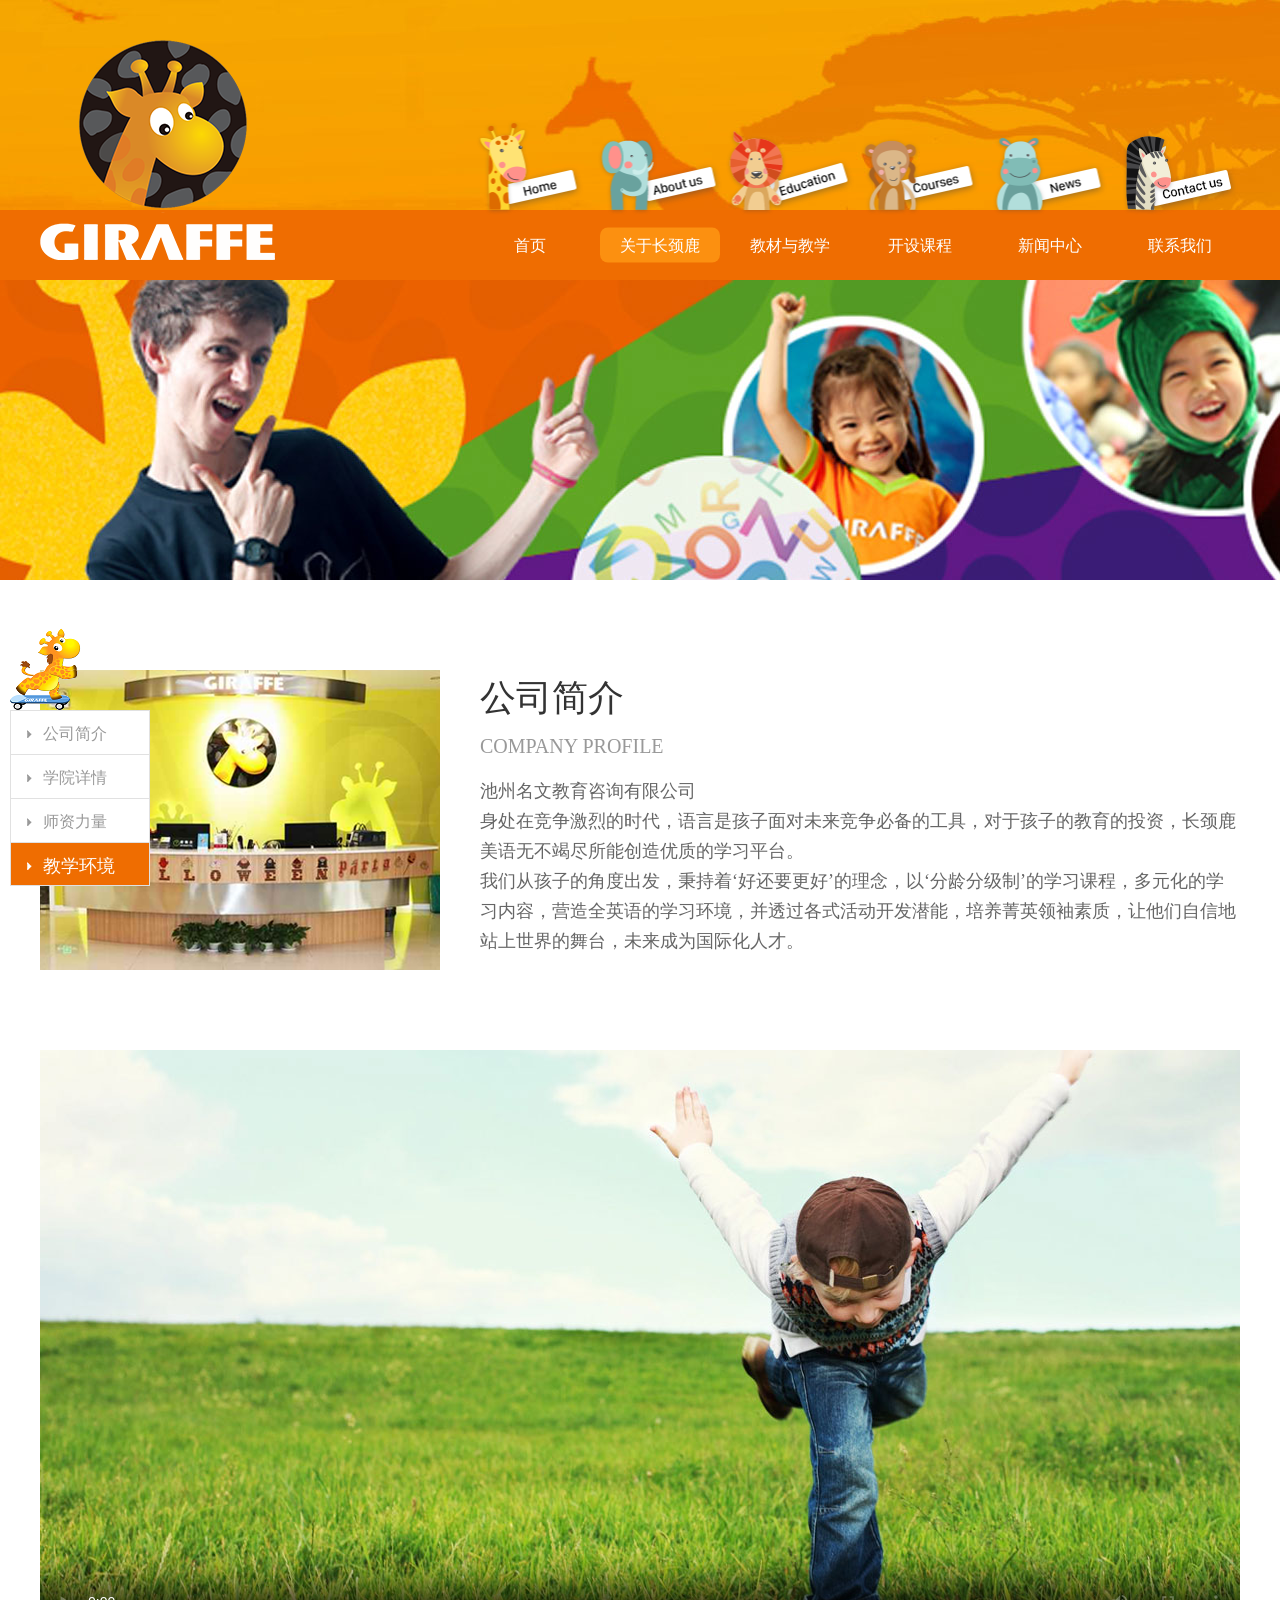
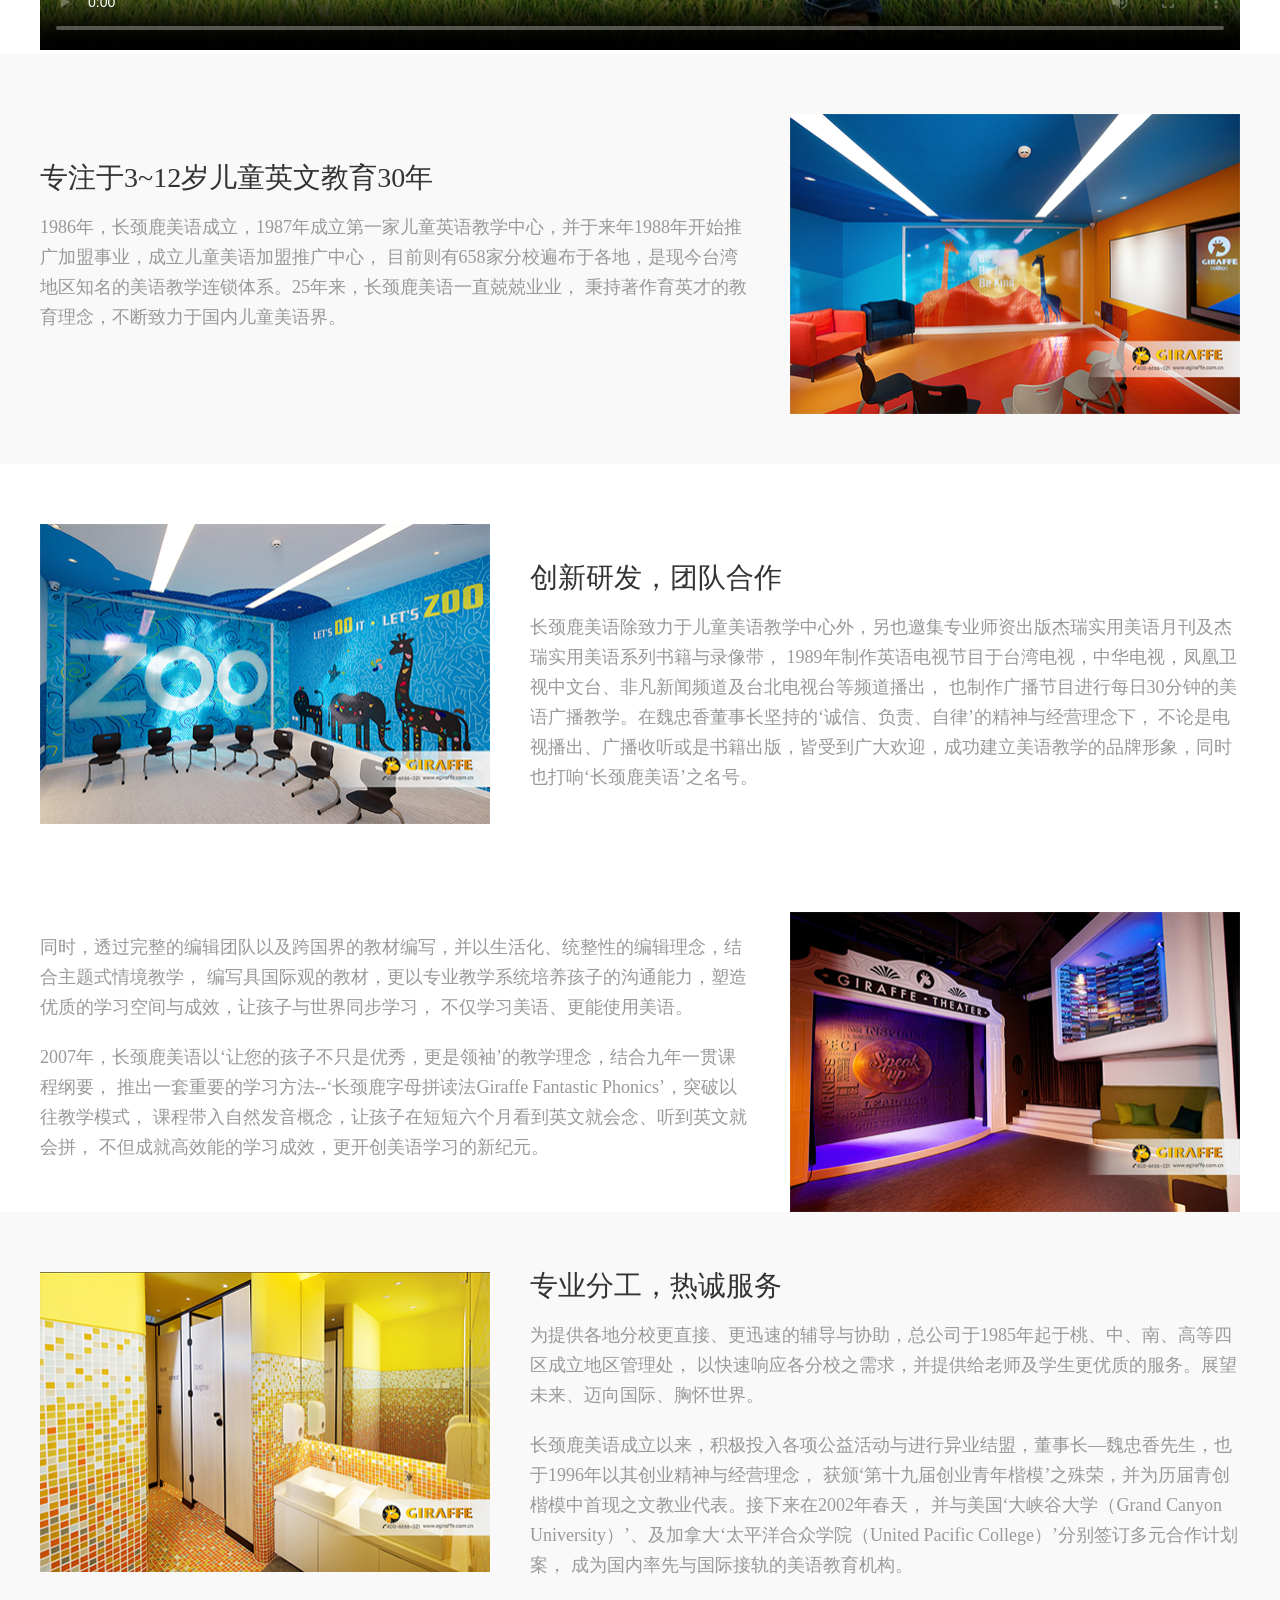
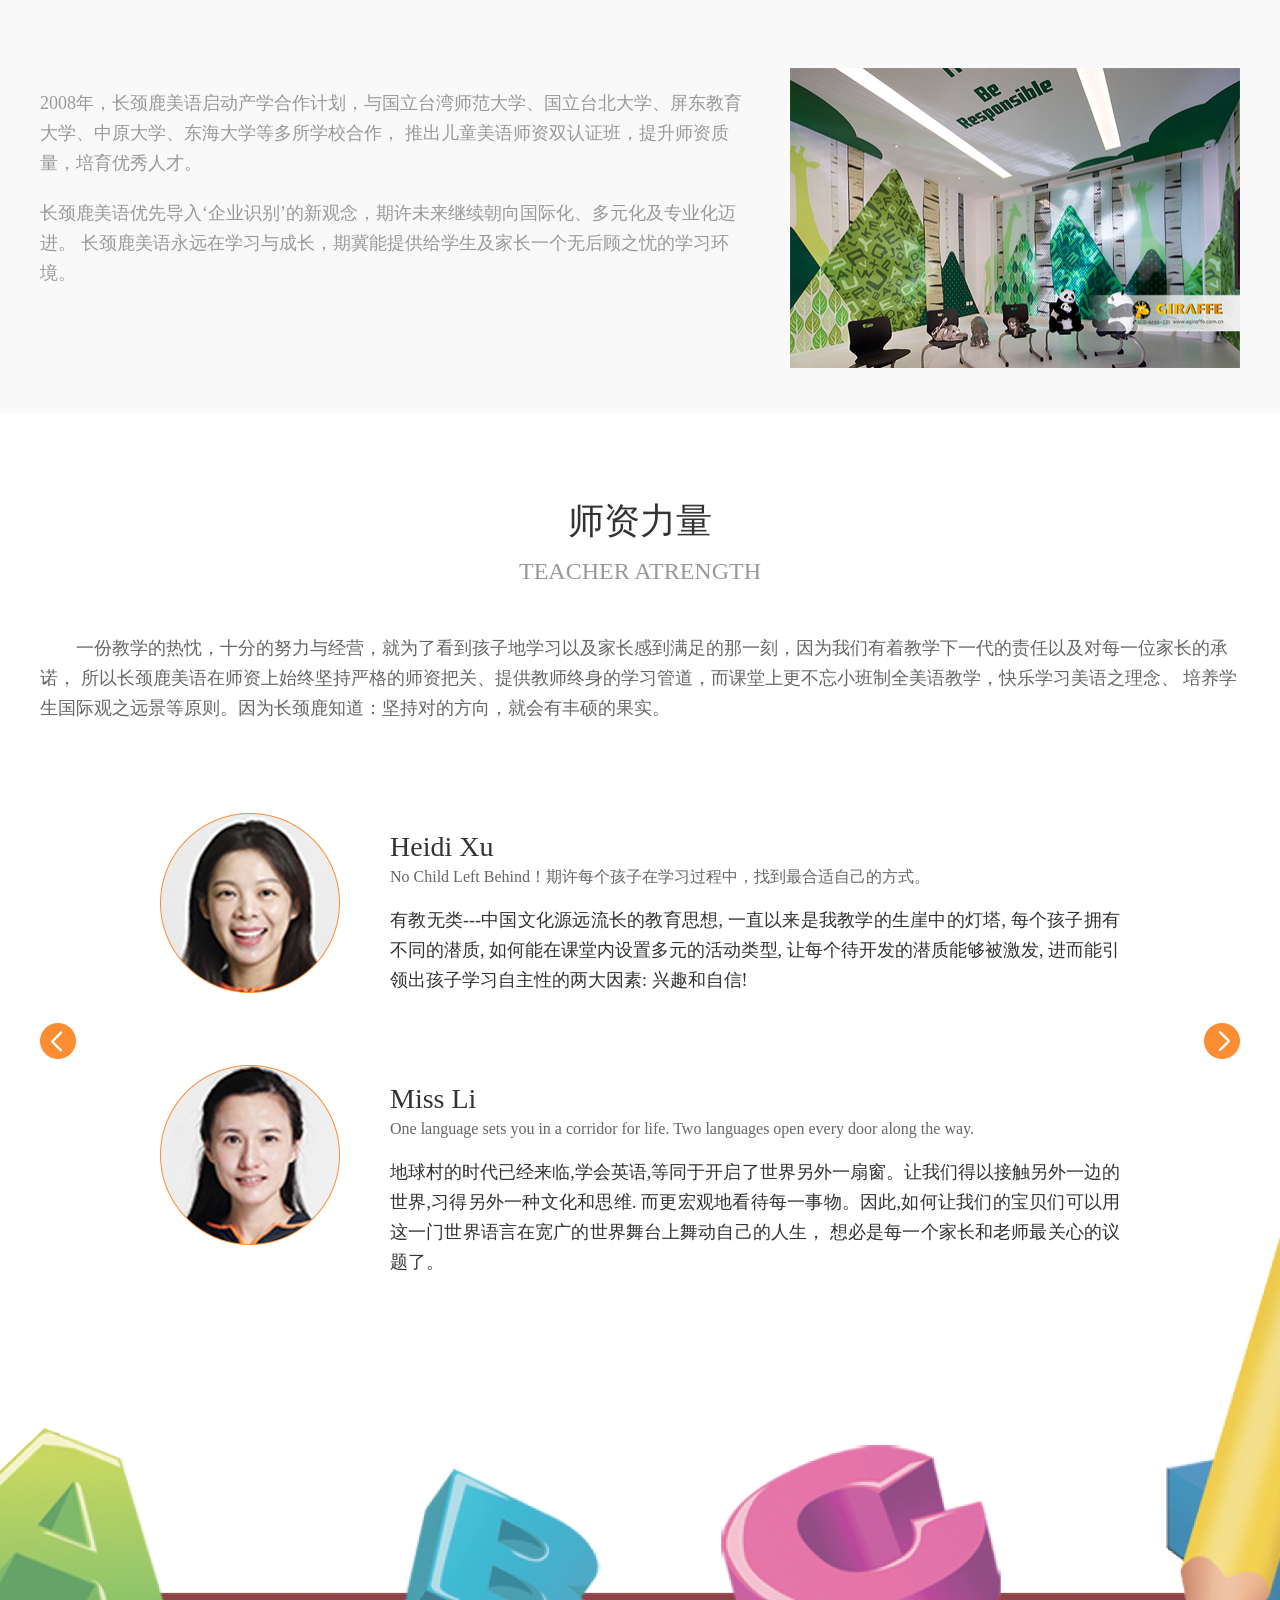
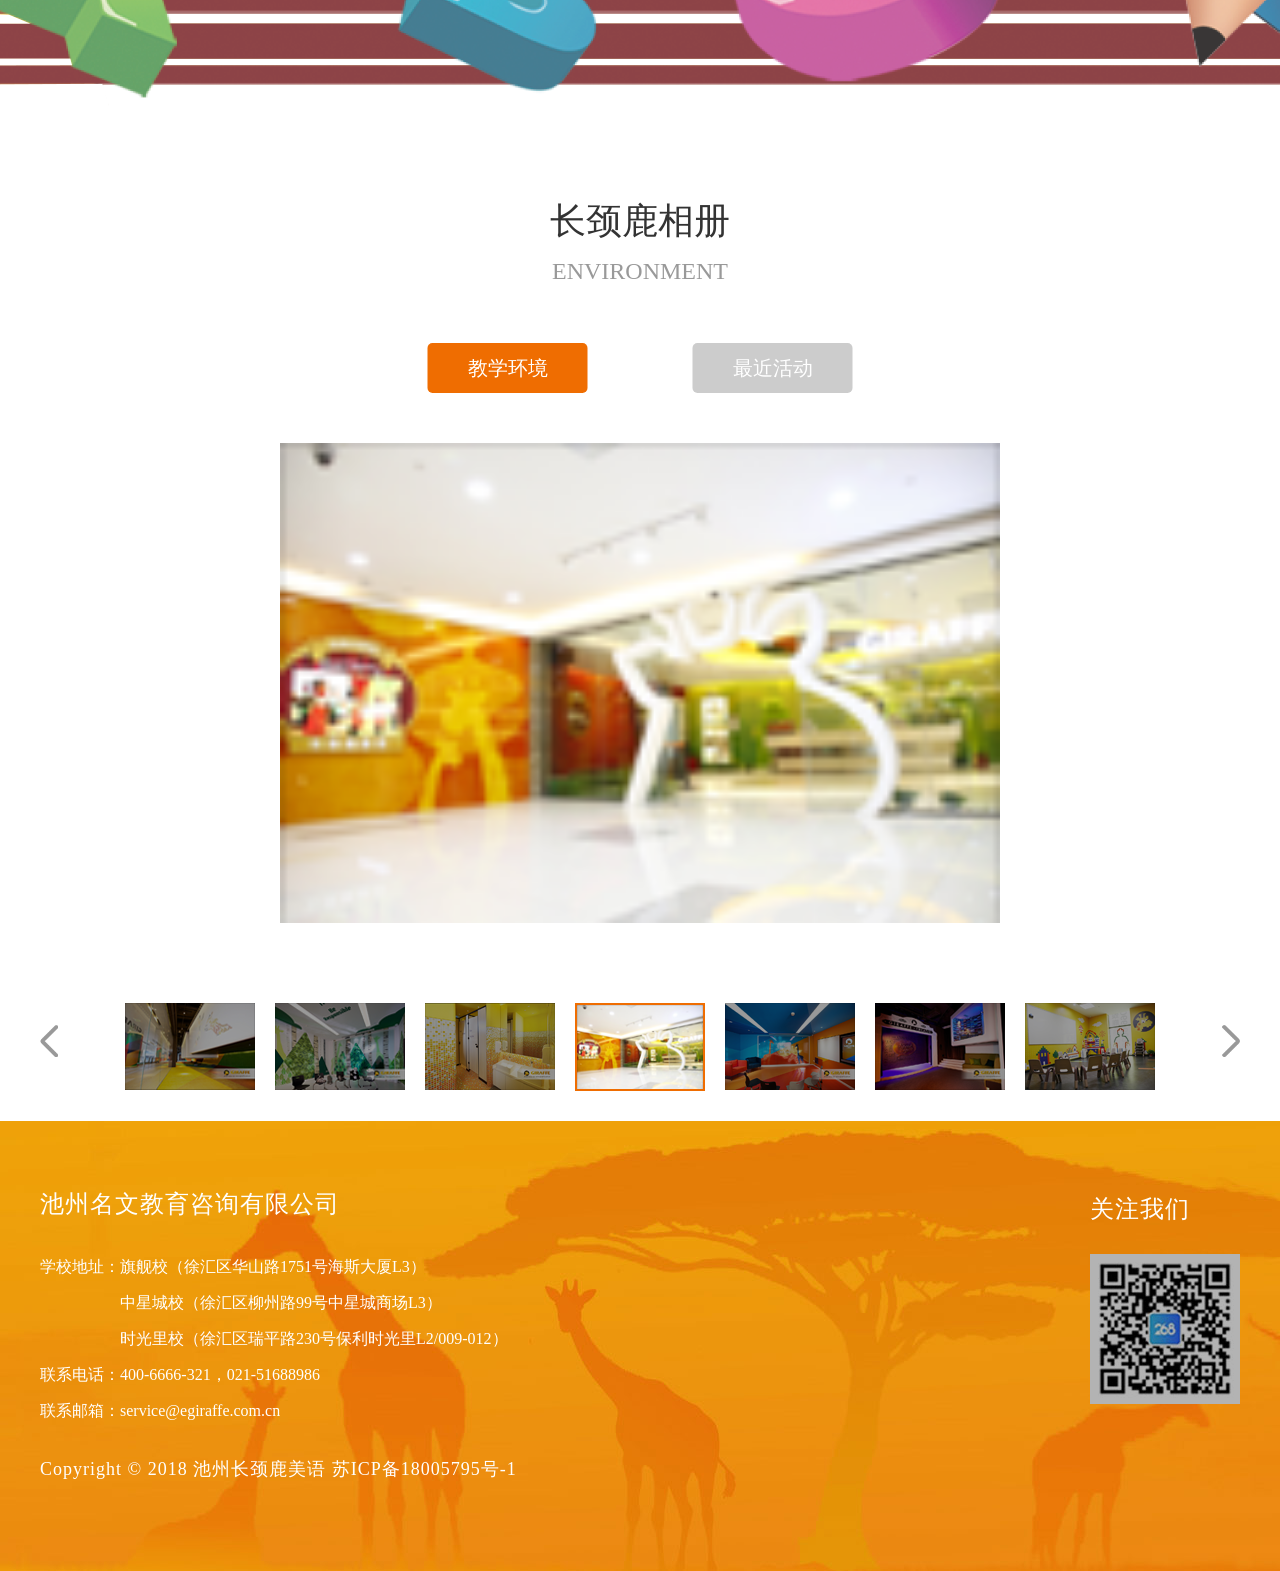
==== about_us.html @ 63feaca8 "长颈鹿pc端version2.0.0" ====
<!DOCTYPE html>
<html lang="zh">

<head>
    <meta charset="UTF-8">
    <meta name="viewport" content="width=device-width, initial-scale=1.0">
    <meta http-equiv="X-UA-Compatible" content="ie=edge">
    <title>长颈鹿美语--关于长颈鹿</title>
    <link rel="stylesheet" href="css/reset.css">
    <link rel="stylesheet" href="css/common.css">
    <link rel="stylesheet" href="css/index.css">
    <link rel="stylesheet" href="css/about_us.css">
    <link rel="stylesheet" href="css/swiper.min.css">
    <!-- <link rel="stylesheet" href="css/hover-min.css"> -->
    <script src="js/jquery.js"></script>
    <script src="js/swiper.min.js"></script>
    <script src="js/common.js"></script>
    <script src="js/index.js"></script>
    <script src="js/about_us.js"></script>
</head>

<body>
    <div class="top-container">
        <div class="bg">
            <img src="img/head.jpg" alt="">
        </div>
        <div class="top-nav">
            <div class="w1200 nav-bar">
                <div class="logo">
                    <img src="img/logo2.png" alt="">
                </div>
                <div class="r-nav">
                    <ul class="web-nav clearfix">
                        <li class="nav-item">
                            <a href="index.html" class="item_link">首页</a>
                            <div class="item-pic">
                                <img src="img/animal1.png" alt="">
                            </div>
                        </li>
                        <li class="nav-item item-current">
                            <a href="about_us.html" class="item_link">关于长颈鹿</a>
                            <div class="item-pic">
                                <img src="img/animal2.png" alt="">
                            </div>
                        </li>
                        <li class="nav-item nav-item-jx">
                            <a href="teach_textbook.html" class="item_link">教材与教学</a>
                            <div class="item-pic">
                                <img src="img/animal3.png" alt="">
                            </div>
                            <div class="menu jx_menu">
                                <ul>
                                    <li class="menu_item jx_item menu_item_cur"><a class="menu_item_link" href="teach_textbook.html">长颈鹿教材</a></li>
                                    <li class="menu_item jx_item"><a class="menu_item_link" href="teach_feature.html">特色教学法</a></li>
                                    <li class="menu_item jx_item"><a class="menu_item_link" href="teach_diversification.html">多元化教学</a></li>
                                </ul>
                            </div>
                        </li>
                        <li class="nav-item nav-item-kc">
                            <a href="course_child.html" class="item_link">开设课程</a>
                            <div class="item-pic">
                                <img src="img/animal4.png" alt="">
                            </div>
                            <div class="menu kc_menu">
                                <ul>
                                    <li class="menu_item kc_item menu_item_cur"><a class="menu_item_link kc_item_link"
                                            href="course_child.html">幼儿启蒙英语</a></li>
                                    <li class="menu_item kc_item"><a class="menu_item_link kc_item_link" href="course_children.html">儿童进阶英语</a></li>
                                    <li class="menu_item kc_item"><a class="menu_item_link kc_item_link" href="course_juvenile.html">少儿强化英语</a></li>
                                    <li class="menu_item kc_item"><a class="menu_item_link kc_item_link" href="course_essence.html">菁英少年英语</a></li>
                                </ul>
                            </div>
                        </li>
                        <li class="nav-item">
                            <a href="news.html" class="item_link">新闻中心</a>
                            <div class="item-pic">
                                <img src="img/animal5.png" alt="">
                            </div>
                        </li>
                        <li class="nav-item nav-item-contact">
                            <a href="contact_us.html" class="item_link">联系我们</a>
                            <div class="item-pic">
                                <img src="img/animal6.png" alt="">
                            </div>
                            <div class="menu contact_menu">
                                <ul>
                                    <li class="menu_item contact_item menu_item_cur"><a class="menu_item_link" href="contact_us.html">联系我们</a></li>
                                    <li class="menu_item contact_item"><a class="menu_item_link" href="contact_job.html">工作机会</a></li>
                                </ul>
                            </div>
                        </li>
                    </ul>
                </div>
            </div>
        </div>
    </div>
    <div class="banner">
        <img src="img/banner9.jpg" alt="">
        <!-- <h3 class="title special-font">长颈鹿美语</h3> -->
    </div>
    <div class="main about_main">
        <ul class="aside-nav">
            <li class="nav-tab nav-tab-cur">
                <span class="sjx"></span>
                <span class="tab">公司简介</span>
            </li>
            <li class="nav-tab">
                <span class="sjx"></span>
                <span class="tab">学院详情</span>
            </li>
            <li class="nav-tab">
                <span class="sjx"></span>
                <span class="tab">师资力量</span>
            </li>
            <li class="nav-tab">
                <span class="sjx"></span>
                <span class="tab">教学环境</span>
            </li>
            <div class="pic">
                <img src="img/img40.png" alt="">
            </div>
        </ul>
        <div class="gsjj">
            <div class="column-wrapper">
                <div class="w1200 column column1 clearfix">
                    <div class="company-pic">
                        <img src="img/img5.png" alt="">
                    </div>
                    <div class="company-intro special-font">
                        <h3 class="name">公司简介</h3>
                        <p class="english">COMPANY PROFILE</p>
                        <p class="introduction">
                            池州名文教育咨询有限公司<br />
                            身处在竞争激烈的时代，语言是孩子面对未来竞争必备的工具，对于孩子的教育的投资，长颈鹿美语无不竭尽所能创造优质的学习平台。<br />
                            我们从孩子的角度出发，秉持着‘好还要更好’的理念，以‘分龄分级制’的学习课程，多元化的学习内容，营造全英语的学习环境，并透过各式活动开发潜能，培养菁英领袖素质，让他们自信地站上世界的舞台，未来成为国际化人才。
                        </p>
                    </div>
                </div>
                <div class="w1200 company-video">
                    <video src="" poster="img/img39.jpg" controls></video>
                </div>
            </div>
        </div>
        <div class="xyxq">
            <div class="column-wrapper shallow-bg">
                <div class="w1200 column column2 clearfix">
                    <div class="pic f_r">
                        <img src="img/img6.png" alt="">
                    </div>
                    <div class="intro special-font">
                        <h4 class="intro-title">
                            专注于3~12岁儿童英文教育30年
                        </h4>
                        <p class="intro-desc">
                            1986年，长颈鹿美语成立，1987年成立第一家儿童英语教学中心，并于来年1988年开始推广加盟事业，成立儿童美语加盟推广中心，
                            目前则有658家分校遍布于各地，是现今台湾地区知名的美语教学连锁体系。25年来，长颈鹿美语一直兢兢业业，
                            秉持著作育英才的教育理念，不断致力于国内儿童美语界。
                        </p>
                    </div>
                </div>
            </div>
            <div class="column-wrapper">
                <div class="w1200 column column3">
                    <div class="cloumn-row clearfix">
                        <div class="pic f_l">
                            <img src="img/img7.png" alt="">
                        </div>
                        <div class="intro special-font">
                            <h4 class="intro-title">
                                创新研发，团队合作
                            </h4>
                            <p class="intro-desc">
                                长颈鹿美语除致力于儿童美语教学中心外，另也邀集专业师资出版杰瑞实用美语月刊及杰瑞实用美语系列书籍与录像带，
                                1989年制作英语电视节目于台湾电视，中华电视，凤凰卫视中文台、非凡新闻频道及台北电视台等频道播出，
                                也制作广播节目进行每日30分钟的美语广播教学。在魏忠香董事长坚持的‘诚信、负责、自律’的精神与经营理念下，
                                不论是电视播出、广播收听或是书籍出版，皆受到广大欢迎，成功建立美语教学的品牌形象，同时也打响‘长颈鹿美语’之名号。
                            </p>
                        </div>
                    </div>
                    <div class="cloumn-row clearfix">
                        <div class="pic f_r">
                            <img src="img/img8.png" alt="">
                        </div>
                        <div class="intro special-font">
                            <p class="intro-desc">
                                同时，透过完整的编辑团队以及跨国界的教材编写，并以生活化、统整性的编辑理念，结合主题式情境教学，
                                编写具国际观的教材，更以专业教学系统培养孩子的沟通能力，塑造优质的学习空间与成效，让孩子与世界同步学习，
                                不仅学习美语、更能使用美语。
                            </p>
                            <p class="intro-desc">
                                2007年，长颈鹿美语以‘让您的孩子不只是优秀，更是领袖’的教学理念，结合九年一贯课程纲要，
                                推出一套重要的学习方法--‘长颈鹿字母拼读法Giraffe Fantastic Phonics’，突破以往教学模式，
                                课程带入自然发音概念，让孩子在短短六个月看到英文就会念、听到英文就会拼，
                                不但成就高效能的学习成效，更开创美语学习的新纪元。
                            </p>
                        </div>
                    </div>

                </div>
            </div>
            <div class="column-wrapper shallow-bg">
                <div class="w1200 column column3 column4">
                    <div class="cloumn-row clearfix">
                        <div class="pic f_l">
                            <img src="img/img9.png" alt="">
                        </div>
                        <div class="intro special-font">
                            <h4 class="intro-title">
                                专业分工，热诚服务
                            </h4>
                            <p class="intro-desc">
                                为提供各地分校更直接、更迅速的辅导与协助，总公司于1985年起于桃、中、南、高等四区成立地区管理处，
                                以快速响应各分校之需求，并提供给老师及学生更优质的服务。展望未来、迈向国际、胸怀世界。
                            </p>
                            <p class="intro-desc">
                                长颈鹿美语成立以来，积极投入各项公益活动与进行异业结盟，董事长—魏忠香先生，也于1996年以其创业精神与经营理念，
                                获颁‘第十九届创业青年楷模’之殊荣，并为历届青创楷模中首现之文教业代表。接下来在2002年春天，
                                并与美国‘大峡谷大学（Grand Canyon University）’、及加拿大‘太平洋合众学院（United Pacific College）’分别签订多元合作计划案，
                                成为国内率先与国际接轨的美语教育机构。
                            </p>
                        </div>
                    </div>
                    <div class="cloumn-row clearfix">
                        <div class="pic f_r">
                            <img src="img/img10.png" alt="">
                        </div>
                        <div class="intro special-font">
                            <p class="intro-desc">
                                2008年，长颈鹿美语启动产学合作计划，与国立台湾师范大学、国立台北大学、屏东教育大学、中原大学、东海大学等多所学校合作，
                                推出儿童美语师资双认证班，提升师资质量，培育优秀人才。
                            </p>
                            <p class="intro-desc">
                                长颈鹿美语优先导入‘企业识别’的新观念，期许未来继续朝向国际化、多元化及专业化迈进。
                                长颈鹿美语永远在学习与成长，期冀能提供给学生及家长一个无后顾之忧的学习环境。
                            </p>
                        </div>
                    </div>

                </div>
            </div>
        </div>
        <div class="szll">
            <div class="column-wrapper">
                <div class="w1200 column column5">
                    <h3 class="title">师资力量</h3>
                    <p class="subtitle">TEACHER ATRENGTH</p>
                    <div class="column-content">
                        <p class="special-font column5-desc">
                            一份教学的热忱，十分的努力与经营，就为了看到孩子地学习以及家长感到满足的那一刻，因为我们有着教学下一代的责任以及对每一位家长的承诺，
                            所以长颈鹿美语在师资上始终坚持严格的师资把关、提供教师终身的学习管道，而课堂上更不忘小班制全美语教学，快乐学习美语之理念、
                            培养学生国际观之远景等原则。因为长颈鹿知道：坚持对的方向，就会有丰硕的果实。
                        </p>
                        <div class="teacher-swiper-box">
                            <div class="swiper-container teacher-swiper" id="teacherSwiper">
                                <div class="swiper-wrapper">
                                    <div class="swiper-slide">
                                        <div class="slide">
                                            <div class="item-teacher clearfix">
                                                <div class="teacher-photo">
                                                    <img src="img/img4.png" alt="">
                                                </div>
                                                <div class="teacher-profile special-font">
                                                    <h3 class="name">
                                                        Heidi Xu
                                                    </h3>
                                                    <p class="slogan">
                                                        No Child Left Behind！期许每个孩子在学习过程中，找到最合适自己的方式。
                                                    </p>
                                                    <p class="motto">
                                                        有教无类---中国文化源远流长的教育思想, 一直以来是我教学的生崖中的灯塔, 每个孩子拥有不同的潜质,
                                                        如何能在课堂内设置多元的活动类型,
                                                        让每个待开发的潜质能够被激发, 进而能引领出孩子学习自主性的两大因素: 兴趣和自信!
                                                    </p>
                                                </div>
                                            </div>
                                            <div class="item-teacher clearfix">
                                                <div class="teacher-photo">
                                                    <img src="img/img3.png" alt="">
                                                </div>
                                                <div class="teacher-profile special-font">
                                                    <h3 class="name">
                                                        Miss Li
                                                    </h3>
                                                    <p class="slogan">
                                                        One language sets you in a corridor for life. Two languages
                                                        open
                                                        every
                                                        door along the way.
                                                    </p>
                                                    <p class="motto">
                                                        地球村的时代已经来临,学会英语,等同于开启了世界另外一扇窗。让我们得以接触另外一边的世界,习得另外一种文化和思维.
                                                        而更宏观地看待每一事物。因此,如何让我们的宝贝们可以用这一门世界语言在宽广的世界舞台上舞动自己的人生，
                                                        想必是每一个家长和老师最关心的议题了。
                                                    </p>
                                                </div>
                                            </div>
                                        </div>
                                    </div>
                                </div>
                            </div>
                            <!-- Add Arrows -->
                            <div class="swiper-button-next"></div>
                            <div class="swiper-button-prev"></div>
                            <!-- <a class="btn-more">了解更多</a> -->
                        </div>
                    </div>
                </div>
            </div>
        </div>
        <div class="jxhj">
            <div class="column-wrapper">
                <div class="w1200 column column6">
                    <h3 class="title">长颈鹿相册</h3>
                    <p class="subtitle">ENVIRONMENT</p>
                    <div class="column-content">
                        <div class="tab-hd clearfix">
                            <div class="tab tab-cur">教学环境</div>
                            <div class="tab">最近活动</div>
                        </div>
                        <div class="tab-bd">
                            <div class="tab-item tab-item-cur">
                                <div class="swiper-container gallery-top gallery-top1 big-pic">
                                    <div class="swiper-wrapper">
                                        <div class="swiper-slide" style="background-image:url(img/img12.png)"></div>
                                        <div class="swiper-slide" style="background-image:url(img/img13.png)"></div>
                                        <div class="swiper-slide" style="background-image:url(img/img14.png)"></div>
                                        <div class="swiper-slide" style="background-image:url(img/img15.png)"></div>
                                        <div class="swiper-slide" style="background-image:url(img/img16.png)"></div>
                                        <div class="swiper-slide" style="background-image:url(img/img17.png)"></div>
                                        <div class="swiper-slide" style="background-image:url(img/img18.png)"></div>
                                    </div>
                                </div>
                                <div class="thumbs-container">
                                    <div class="swiper-container gallery-thumbs gallery-thumbs1">
                                        <div class="swiper-wrapper">
                                            <div class="swiper-slide">
                                                <img src="img/img12.png" alt="">
                                            </div>
                                            <div class="swiper-slide">
                                                <img src="img/img13.png" alt="">
                                            </div>
                                            <div class="swiper-slide">
                                                <img src="img/img14.png" alt="">
                                            </div>
                                            <div class="swiper-slide">
                                                <img src="img/img15.png" alt="">
                                            </div>
                                            <div class="swiper-slide">
                                                <img src="img/img16.png" alt="">
                                            </div>
                                            <div class="swiper-slide">
                                                <img src="img/img17.png" alt="">
                                            </div>
                                            <div class="swiper-slide">
                                                <img src="img/img18.png" alt="">
                                            </div>
                                        </div>
                                    </div>
                                    <!-- Add Arrows -->
                                    <div class="swiper-button-next"></div>
                                    <div class="swiper-button-prev"></div>
                                </div>
                            </div>
                            <div class="tab-item">
                                <div class="swiper-container gallery-top gallery-top2 big-pic">
                                    <div class="swiper-wrapper">
                                        <div class="swiper-slide" style="background-image:url(img/img18.png)"></div>
                                        <div class="swiper-slide" style="background-image:url(img/img17.png)"></div>
                                        <div class="swiper-slide" style="background-image:url(img/img16.png)"></div>
                                        <div class="swiper-slide" style="background-image:url(img/img15.png)"></div>
                                        <div class="swiper-slide" style="background-image:url(img/img14.png)"></div>
                                        <div class="swiper-slide" style="background-image:url(img/img13.png)"></div>
                                        <div class="swiper-slide" style="background-image:url(img/img12.png)"></div>
                                    </div>
                                </div>
                                <div class="thumbs-container">
                                    <div class="swiper-container gallery-thumbs gallery-thumbs2">
                                        <div class="swiper-wrapper">
                                            <div class="swiper-slide">
                                                <img src="img/img18.png" alt="">
                                            </div>
                                            <div class="swiper-slide">
                                                <img src="img/img17.png" alt="">
                                            </div>
                                            <div class="swiper-slide">
                                                <img src="img/img16.png" alt="">
                                            </div>
                                            <div class="swiper-slide">
                                                <img src="img/img15.png" alt="">
                                            </div>
                                            <div class="swiper-slide">
                                                <img src="img/img14.png" alt="">
                                            </div>
                                            <div class="swiper-slide">
                                                <img src="img/img13.png" alt="">
                                            </div>
                                            <div class="swiper-slide">
                                                <img src="img/img12.png" alt="">
                                            </div>
                                        </div>
                                    </div>
                                    <!-- Add Arrows -->
                                    <div class="swiper-button-next"></div>
                                    <div class="swiper-button-prev"></div>
                                </div>
                            </div>
                        </div>
                    </div>
                </div>
            </div>
        </div>

    </div>
    <div class="footer">
        <div class="w1200 content  special-font clearfix">
            <div class="left">
                <div class="contact-info">
                    <h3 class="company">池州名文教育咨询有限公司</h3>
                    <div class="company-info">
                        <div class="info-item school-addr clearfix">
                            <div class="name">
                                学校地址：
                            </div>
                            <div class="addr">
                                <p>旗舰校（徐汇区华山路1751号海斯大厦L3）</p>
                                <p>中星城校（徐汇区柳州路99号中星城商场L3）</p>
                                <p>时光里校（徐汇区瑞平路230号保利时光里L2/009-012）</p>
                            </div>
                        </div>
                        <p class="info-item tel">联系电话：400-6666-321，021-51688986</p>
                        <p class="info-item email">联系邮箱：service@egiraffe.com.cn</p>
                    </div>
                </div>
                <div class="copyright">
                    Copyright © 2018 池州长颈鹿美语 <a href="#">苏ICP备18005795号-1</a>
                </div>
            </div>
            <div class="right-qrcode">
                <h3 class="title">关注我们</h3>
                <div class="qrcode">
                    <img src="img/img38.jpg" alt="">
                </div>
            </div>
        </div>
    </div>
</body>

</html>
---- css/common.css ----
/*头部导航条、banner轮播及footer公共样式*/
* {
  box-sizing: border-box;
}
.w1200 {
  /*版心宽度1200*/
  width: 1200px;
  margin: 0 auto;
}
.f_l {
  float: left;
}
.f_r {
  float: right;
}
img {
  vertical-align: middle;
}
a {
  color: #333 !important;
}
html {
  overflow-y: scroll;
  overflow-x: hidden;
}
body {
  font-family: PingFang-SC-Regular;
  font-size: 14px;
}
h1,
h2,
h3,
h4 {
  font-weight: normal;
}
input,
button {
  outline: none;
  border: none;
}
/*去除苹果移动端按钮默认样式--圆角和渐变色*/
input[type=submit],
input[type=reset],
input[type=button],
input[type=text],
input[type=tel],
input[type=password] {
  -webkit-appearance: none;
  border-radius: 0;
}
textarea {
  -webkit-appearance: none;
  border-radius: 0;
  border: none;
  outline: none;
  resize: none;
  font-weight: 400;
}
input::-webkit-input-placeholder {
  /* WebKit browsers */
  color: #999;
}
input:-moz-placeholder {
  /* Mozilla Firefox 4 to 18 */
  color: #999;
}
input::-moz-placeholder {
  /* Mozilla Firefox 19+ */
  color: #999;
}
input:-ms-input-placeholder {
  /* Internet Explorer 10+ */
  color: #999;
}
.special-font {
  font-family: PingFang-SC-Medium;
}
/*清除浮动*/
.clearfix:after {
  content: "";
  display: block;
  height: 0;
  clear: both;
  visibility: hidden;
}
/* IE6、7 专有 */
.clearfix {
  *zoom: 1;
}
.bg {
  text-align: center;
}
.top-nav {
  width: 100%;
  height: 70px;
  line-height: 70px;
  background-color: #ef6d01;
  box-shadow: 0px 0px 2px 0 rgba(0, 0, 0, 0.3);
}
.top-nav .nav-bar {
  position: relative;
  height: 100%;
}
.top-nav .nav-bar .logo {
  position: absolute;
  left: 0;
  bottom: 20px;
  z-index: 2;
}
.top-nav .nav-bar .r-nav {
  float: right;
}
.top-nav .nav-bar .r-nav .nav-item {
  float: left;
  position: relative;
  margin-right: 10px;
  width: 120px;
  height: 70px;
  color: #fff;
}
.top-nav .nav-bar .r-nav .nav-item:nth-child(6) {
  margin-right: 0;
}
.top-nav .nav-bar .r-nav .nav-item .item-pic {
  position: absolute;
  top: 5px;
  left: 50%;
  transform: translate(-50%, -100%);
}
.top-nav .nav-bar .r-nav .nav-item .item_link {
  position: absolute;
  top: 50%;
  left: 0;
  width: 100%;
  transform: translateY(-50%);
  display: block;
  height: 35px;
  line-height: 35px;
  font-size: 16px;
  text-align: center;
  color: #fff!important;
}
.top-nav .nav-bar .r-nav .nav-item .menu {
  display: none;
  position: absolute;
  bottom: 0;
  left: 50%;
  transform: translate(-50%, 100%);
  padding: 2px 0 0;
  background-color: transparent;
  box-shadow: 0px 0px 2px 0px rgba(0, 0, 0, 0.3);
  border-radius: 0px 0px 5px 5px;
  overflow: hidden;
  z-index: 1000;
}
.top-nav .nav-bar .r-nav .nav-item .menu .menu_item {
  width: 120px;
  text-align: center;
  background-color: #fa9a00;
}
.top-nav .nav-bar .r-nav .nav-item .menu .menu_item > a {
  display: block;
  height: 30px;
  line-height: 30px;
  font-size: 14px;
  color: #fff!important;
}
.top-nav .nav-bar .r-nav .nav-item .menu:nth-child(1) {
  margin-top: 0;
}
.top-nav .nav-bar .r-nav .nav-item .menu_item_cur .menu_item_link {
  background-color: #ef6d01;
}
.top-nav .nav-bar .r-nav .item-current .item_link {
  background-color: #fc9010;
  border-radius: 8px;
}
.banner {
  position: relative;
  text-align: center;
}
.banner .swiper-container .swiper-slide {
  text-align: center;
}
.banner .swiper-container .swiper-slide .slide {
  display: inline-block;
  position: relative;
}
.banner .swiper-container .swiper-slide .slide > img {
  width: 100%;
}
.banner .swiper-container .swiper-slide .slide .home-banner-desc {
  position: absolute;
  bottom: 147px;
  left: 366px;
  font-weight: 300;
}
.banner .swiper-container .swiper-slide .slide .home-banner-desc .zy-btn {
  display: block;
  width: 160px;
  height: 50px;
  line-height: 50px;
  font-family: PingFang-SC-Bold;
  font-size: 20px;
  color: #fff !important;
  background-color: #ef6d01;
  border-radius: 5px;
  cursor: pointer;
}
.banner .swiper-container .swiper-pagination .swiper-pagination-bullet {
  width: 80px;
  height: 6px;
  background-color: #ffffff;
  border-radius: 3px;
  opacity: 0.38;
}
.banner .swiper-container .swiper-pagination .swiper-pagination-bullet-active {
  background-color: #f7faff;
  opacity: 1;
}
.banner .swiper-container .swiper-button-next,
.banner .swiper-container .swiper-button-prev {
  display: none;
  width: 60px;
  height: 80px;
  background-color: rgba(255, 255, 255, 0.4);
}
.banner .swiper-container .swiper-button-next {
  right: 0;
  background: url("../img/icon_arr.png") no-repeat;
  background-position-x: -60px;
  background-size: cover;
}
.banner .swiper-container .swiper-button-prev {
  left: 0;
  background: url("../img/icon_arr.png") no-repeat;
  background-size: cover;
}
.banner .title {
  position: absolute;
  top: 50%;
  left: 50%;
  transform: translate(-50%, -50%);
  font-size: 60px;
  font-style: italic;
  color: #ffffff;
}
.main .column-wrapper .column {
  padding-top: 100px;
}
.main .column-wrapper .column .title {
  font-family: PingFang-SC-Bold;
  font-size: 36px;
  line-height: 1em;
  letter-spacing: 0px;
  color: #333;
  text-align: center;
}
.main .column-wrapper .column .subtitle {
  margin-top: 20px;
  font-size: 24px;
  line-height: 1em;
  color: #999;
  text-align: center;
}
.footer {
  height: 450px;
  padding-top: 70px;
  background: url("../img/foot.jpg") no-repeat;
  background-position: center center;
}
.footer .content {
  letter-spacing: 1px;
  color: #fff;
}
.footer .content .left {
  float: left;
}
.footer .content .left .company {
  font-size: 24px;
  color: #fff;
}
.footer .content .left .company-info {
  margin-top: 30px;
  font-size: 16px;
  line-height: 36px;
  letter-spacing: 0;
  color: #ffffff;
}
.footer .content .left .company-info .school-addr .name {
  float: left;
}
.footer .content .left .company-info .school-addr .addr {
  float: left;
}
.footer .content .left .copyright {
  margin-top: 30px;
  font-size: 18px;
  color: #fff;
}
.footer .content .left .copyright > a {
  color: #fff !important;
}
.footer .content .right-qrcode {
  float: right;
}
.footer .content .right-qrcode .title {
  margin-top: 5px;
  font-family: PingFang-SC-Bold;
  font-size: 24px;
}
.footer .content .right-qrcode .qrcode {
  display: inline-block;
  background-color: #000;
  margin-top: 30px;
}
.footer .content .right-qrcode .qrcode > img {
  opacity: .7;
  transition: all .3s;
}
.footer .content .right-qrcode .qrcode:hover > img {
  opacity: 1;
}
---- css/index.css ----
/*首页 样式*/
.firstPage {
  height: 100vh;
}
.firstPage .top-container {
  position: absolute;
  top: 0;
  left: 0;
  width: 100%;
  z-index: 100;
}
.firstPage .banner {
  height: 100vh;
  padding-top: 280px;
  box-sizing: border-box;
}
.firstPage .banner .swiper-container {
  height: 100%;
}
.firstPage .banner .swiper-container .slide {
  height: 100%;
}
.firstPage .banner .swiper-container .slide > img {
  height: 100%;
}
.index-aside-nav {
  position: fixed;
  right: 130px;
  top: 60%;
  transform: translateY(-50%);
  width: 110px;
  z-index: 999;
}
.index-aside-nav .tab-list {
  position: relative;
}
.index-aside-nav .tab-list .tab {
  position: relative;
  height: 100px;
  text-align: center;
  cursor: pointer;
}
.index-aside-nav .tab-list .tab .tab-content {
  position: absolute;
  top: 50%;
  left: 50%;
  transform: translate(-50%, -50%);
}
.index-aside-nav .tab-list .tab .tab-content .tab-name {
  margin-top: 10px;
  font-family: PingFang-SC-Bold;
  font-size: 18px;
  letter-spacing: 0px;
  color: #fff;
  white-space: nowrap;
}
.index-aside-nav .tab-list .tab:nth-child(1) {
  border-radius: 5px 5px 0px 0px;
  background-image: linear-gradient(0deg, #f07b15 0%, #ffcc17 100%);
}
.index-aside-nav .tab-list .tab:nth-child(2),
.index-aside-nav .tab-list .tab:nth-child(3) {
  margin-top: 5px;
}
.index-aside-nav .tab-list .tab:nth-child(2) {
  background-image: linear-gradient(0deg, #ef6d01 0%, #f0811e 100%);
}
.index-aside-nav .tab-list .tab:nth-child(3) {
  height: 36px;
  background-color: #ef6d01;
  border-radius: 0px 0px 5px 5px;
}
.index-aside-nav .tab-list .tab:nth-child(3) .tab-name {
  margin-top: 0;
}
.index-aside-nav .bg {
  position: absolute;
  top: 3px;
  left: 50%;
  transform: translate(-50%, -100%);
}
.index-aside-nav .form-container {
  display: none;
  position: absolute;
  left: -6px;
  top: 0;
  transform: translateX(-100%);
  width: 350px;
  height: 400px;
  background-color: #fff;
  box-shadow: 0px 1px 7px 0px rgba(0, 0, 0, 0.4);
  border-radius: 10px;
  z-index: 999;
}
.index-aside-nav .form-container .form-title {
  height: 60px;
  line-height: 60px;
  font-family: PingFang-SC-Bold;
  font-size: 28px;
  letter-spacing: 0px;
  color: #fff;
  background-color: #ef6d01;
  border-radius: 10px 10px 0px 0px;
  text-align: center;
}
.index-aside-nav .form-container .audition-form {
  padding: 25px 36px 50px;
}
.index-aside-nav .form-container .audition-form .input-item {
  margin-top: 11px;
  font-family: PingFang-SC-Medium;
  color: #666;
  height: 35px;
}
.index-aside-nav .form-container .audition-form .input-item > input {
  height: 100%;
  width: 100%;
  padding: 0 16px;
  border-radius: 3px;
  border: solid 1px #bfbfbf;
  font-size: 16px;
  color: #666;
}
.index-aside-nav .form-container .audition-form .input-item > select {
  height: 100%;
  width: 100%;
  padding: 0 12px;
  font-size: 16px;
  color: #666;
  border-radius: 3px;
  border: solid 1px #bfbfbf;
  outline: none;
}
.index-aside-nav .form-container .audition-form .input-item:nth-child(2) > select {
  float: left;
  height: 100%;
  width: 139px;
  padding: 0 12px;
  font-size: 16px;
  color: #666;
  border-radius: 3px;
  border: solid 1px #bfbfbf;
  outline: none;
}
.index-aside-nav .form-container .audition-form .input-item:nth-child(2) > select:nth-child(1) {
  width: 132px;
  margin-right: 7px;
}
.index-aside-nav .form-container .audition-form .input-item:nth-child(2) > select .fontColor9 {
  color: #999;
}
.index-aside-nav .form-container .audition-form .btn-submit {
  display: block;
  margin-top: 20px;
  height: 36px;
  line-height: 36px;
  font-size: 16px;
  color: #fff !important;
  text-align: center;
  background-color: #ef6d01;
  border-radius: 3px;
  cursor: pointer;
}
.index-aside-nav .kczy-container {
  display: none;
  position: absolute;
  left: -6px;
  top: 0;
  transform: translateX(-100%);
  width: 350px;
  height: 400px;
  background-color: #ffffff;
  box-shadow: 0px 1px 7px 0px rgba(0, 0, 0, 0.4);
  border-radius: 10px;
  z-index: 999;
}
.index-aside-nav .kczy-container .form-title {
  height: 60px;
  line-height: 60px;
  font-family: PingFang-SC-Bold;
  font-size: 28px;
  letter-spacing: 0px;
  color: #fff;
  background-color: #ef6d01;
  border-radius: 10px 10px 0px 0px;
  text-align: center;
}
.index-aside-nav .kczy-container .inner-box {
  text-align: center;
}
.index-aside-nav .kczy-container .inner-box .qrcode > img {
  width: 183px;
  height: auto;
}
.index-aside-nav .kczy-container .inner-box .desc {
  margin-top: 10px;
  font-size: 24px;
  line-height: 24px;
  letter-spacing: 0px;
  color: #999;
}
.index-aside-nav .kczy-container .inner-box .tel {
  margin-top: 30px;
  font-size: 28px;
  line-height: 1em;
  letter-spacing: 0px;
  color: #333;
}
.index-aside-nav .close_tc {
  position: absolute;
  right: 10px;
  top: 10px;
  cursor: pointer;
}
.index-aside-nav .close_tc > img {
  width: 30px;
  height: auto;
}
.index_main .column-wrapper .column1 .column-content {
  margin-top: 80px;
}
.index_main .column-wrapper .column1 .column-content .kcList .kcItem {
  float: left;
  width: 285px;
  height: 420px;
  padding: 30px 15px;
  margin-right: 20px;
  border-radius: 5px;
  letter-spacing: 0px;
  background-color: #0798d9;
}
.index_main .column-wrapper .column1 .column-content .kcList .kcItem:nth-child(2) {
  background-color: #e34752;
}
.index_main .column-wrapper .column1 .column-content .kcList .kcItem:nth-child(2) .item .key {
  color: #e34752;
}
.index_main .column-wrapper .column1 .column-content .kcList .kcItem:nth-child(3) {
  background-color: #ffa200;
}
.index_main .column-wrapper .column1 .column-content .kcList .kcItem:nth-child(3) .item .key {
  color: #ffa200;
}
.index_main .column-wrapper .column1 .column-content .kcList .kcItem:nth-child(4) {
  margin-right: 0;
  background-color: #009d46;
}
.index_main .column-wrapper .column1 .column-content .kcList .kcItem:nth-child(4) .item .key {
  color: #009d46;
}
.index_main .column-wrapper .column1 .column-content .kcList .kcItem .kcName {
  font-size: 28px;
  line-height: 30px;
  color: #fffefe;
  text-align: center;
}
.index_main .column-wrapper .column1 .column-content .kcList .kcItem .kcClass {
  margin-top: 20px;
  font-size: 16px;
  line-height: 30px;
  color: #fff;
}
.index_main .column-wrapper .column1 .column-content .kcList .kcItem .item {
  margin-top: 10px;
}
.index_main .column-wrapper .column1 .column-content .kcList .kcItem .item .key {
  display: inline-block;
  width: 100px;
  height: 30px;
  margin-right: 20px;
  font-size: 18px;
  line-height: 30px;
  color: #42bced;
  background-color: #fff;
  border-radius: 5px;
  text-align: center;
}
.index_main .column-wrapper .column1 .column-content .kcList .kcItem .item .value {
  font-size: 18px;
  line-height: 30px;
  color: #fff;
}
.index_main .column-wrapper .column1 .column-content .kcList .kcItem .courses .value {
  font-size: 16px;
}
.index_main .column-wrapper .column1 .column-content .btn-audition {
  display: block;
  margin: 100px auto 30px;
  width: 180px;
  height: 50px;
  line-height: 50px;
  font-family: PingFang-SC-Bold;
  font-size: 20px;
  color: #ef6d01 !important;
  text-align: center;
  border-radius: 5px;
  border: solid 1px #ef6d01;
}
.index_main .column-wrapper .column2 .column-content {
  margin-top: 50px;
}
.index_main .column-wrapper .column2 .column-content .intro {
  font-size: 18px;
  line-height: 30px;
  text-indent: 2em;
  letter-spacing: 0px;
  color: #666666;
  text-align: justify;
}
.index_main .column-wrapper .column2 .column-content .btn-more {
  display: block;
  margin: 70px auto 0;
  width: 180px;
  height: 50px;
  line-height: 50px;
  font-family: PingFang-SC-Bold;
  font-size: 20px;
  color: #666;
  border-radius: 5px;
  border: solid 1px #666;
  text-align: center;
}
.index_main .column-wrapper .column3 .column-content {
  margin-top: 60px;
  padding-bottom: 80px;
}
.index_main .column-wrapper .column3 .column-content .series {
  position: relative;
  text-align: center;
}
.index_main .column-wrapper .column3 .column-content .series .textbook {
  position: absolute;
  font-size: 24px;
  line-height: 30px;
  letter-spacing: 0px;
}
.index_main .column-wrapper .column3 .column-content .series .textbook1 {
  top: 66px;
  left: 100px;
  color: #0798d9;
}
.index_main .column-wrapper .column3 .column-content .series .textbook2 {
  top: 72px;
  right: 60px;
  color: #e34752;
}
.index_main .column-wrapper .column3 .column-content .series .textbook3 {
  top: 195px;
  left: 60px;
  color: #ffa200;
}
.index_main .column-wrapper .column3 .column-content .series .textbook4 {
  top: 193px;
  right: 0;
  color: #009d46;
}
.index_main .column-wrapper .column3 .column-content .desc {
  margin-top: 60px;
  font-size: 18px;
  line-height: 30px;
  letter-spacing: 0px;
  color: #666;
  text-indent: 2em;
  text-align: justify;
}
.index_main .column-wrapper .column4 .column-content {
  position: relative;
  margin-top: 70px;
}
.index_main .column-wrapper .column4 .column-content .teacher-swiper {
  width: 960px;
  margin: 0 auto;
}
.index_main .column-wrapper .column4 .column-content .teacher-swiper .slide .item-teacher .teacher-photo {
  float: left;
  margin-right: 50px;
}
.index_main .column-wrapper .column4 .column-content .teacher-swiper .slide .item-teacher .teacher-profile {
  float: left;
  width: 730px;
  letter-spacing: 0px;
}
.index_main .column-wrapper .column4 .column-content .teacher-swiper .slide .item-teacher .teacher-profile .name {
  margin-top: 20px;
  font-family: PingFang-SC-Bold;
  font-size: 28px;
  line-height: 1em;
  color: #333333;
}
.index_main .column-wrapper .column4 .column-content .teacher-swiper .slide .item-teacher .teacher-profile .slogan {
  margin-top: 8px;
  font-size: 16px;
  line-height: 1em;
  color: #666666;
}
.index_main .column-wrapper .column4 .column-content .teacher-swiper .slide .item-teacher .teacher-profile .motto {
  margin-top: 20px;
  font-size: 18px;
  line-height: 30px;
  color: #333333;
  text-align: justify;
}
.index_main .column-wrapper .column4 .column-content .teacher-swiper .slide .item-teacher:nth-child(2) {
  margin-top: 70px;
}
.index_main .column-wrapper .column4 .column-content .btn-more {
  display: block;
  margin: 80px auto 110px;
  width: 180px;
  height: 50px;
  font-family: PingFang-SC-Bold;
  font-size: 20px;
  line-height: 50px;
  letter-spacing: 0px;
  color: #ef6d01 !important;
  border-radius: 5px;
  border: solid 1px #fb8e33;
  text-align: center;
  cursor: pointer;
}
.index_main .column-wrapper .column4 .column-content .swiper-button-next,
.index_main .column-wrapper .column4 .column-content .swiper-button-prev {
  width: 36px;
  height: 36px;
  background-color: rgba(255, 255, 255, 0.4);
  outline: none;
}
.index_main .column-wrapper .column4 .column-content .swiper-button-next {
  right: 0;
  background: url("../img/icon1.png") no-repeat;
  background-size: cover;
}
.index_main .column-wrapper .column4 .column-content .swiper-button-prev {
  left: 0;
  background: url("../img/icon2.png") no-repeat;
  background-size: cover;
}
.index_main .banner2 {
  text-align: center;
}
.index_main .shallow-bg {
  background-color: #f9f9f9;
}
---- css/about_us.css ----
/* 关于长颈鹿页样式 start */
.f_l {
  float: left;
}
.f_r {
  float: right;
}
@media screen and (max-width: 1920px) {
  .aside-nav {
    left: 10px!important;
  }
  .szll {
    width: 100%;
  }
}
@media screen and (min-width: 1920px) {
  .szll {
    width: 1920px;
    margin: 0 auto;
  }
}
.about_main {
  position: relative;
}
.about_main .aside-nav {
  position: absolute;
  top: 130px;
  left: 100px;
  width: 140px;
}
.about_main .aside-nav .pic {
  position: absolute;
  top: 0;
  left: 0;
  transform: translateY(-100%);
}
.about_main .aside-nav .nav-tab {
  width: 140px;
  height: 44px;
  padding: 0 15px;
  line-height: 44px;
  background-color: #fff;
  border: solid 1px #e1e1e1;
  border-bottom: none;
  cursor: pointer;
}
.about_main .aside-nav .nav-tab:nth-child(4) {
  border-bottom: solid 1px #e1e1e1;
}
.about_main .aside-nav .nav-tab .sjx {
  display: inline-block;
  margin-right: 5px;
  width: 8px;
  height: 8px;
  background: url("../img/icon3.png") no-repeat;
  background-size: cover;
  vertical-align: middle;
}
.about_main .aside-nav .nav-tab .tab {
  font-family: HiraginoSansGB-W3;
  font-size: 16px;
  letter-spacing: 0px;
  color: #999;
  vertical-align: middle;
}
.about_main .aside-nav .nav-tab-cur {
  background-color: #ef6d01;
}
.about_main .aside-nav .nav-tab-cur .sjx {
  background: url("../img/icon4.png") no-repeat;
}
.about_main .aside-nav .nav-tab-cur .tab {
  font-size: 18px;
  color: #fff!important;
}
.about_main .fixed {
  position: fixed;
  top: 130px;
  z-index: 1000;
}
.about_main .column-wrapper .column1 {
  padding: 90px 0 60px;
}
.about_main .column-wrapper .column1 .company-pic {
  float: left;
  margin-right: 40px;
}
.about_main .column-wrapper .column1 .company-intro .name {
  margin-top: 10px;
  font-family: PingFang-SC-Bold;
  font-size: 36px;
  line-height: 1em;
  letter-spacing: 0px;
  color: #333333;
}
.about_main .column-wrapper .column1 .company-intro .english {
  margin-top: 20px;
  font-size: 20px;
  line-height: 1em;
  letter-spacing: 0px;
  color: #999999;
}
.about_main .column-wrapper .column1 .company-intro .introduction {
  margin-top: 20px;
  font-size: 18px;
  line-height: 30px;
  letter-spacing: 0px;
  color: #666666;
}
.about_main .column-wrapper .column2 {
  padding: 60px 0 50px;
}
.about_main .column-wrapper .column2 .intro .intro-title {
  margin-top: 50px;
  font-size: 28px;
  line-height: 1em;
  letter-spacing: 0px;
  color: #333333;
}
.about_main .column-wrapper .column2 .intro .intro-desc {
  margin-top: 20px;
  font-size: 18px;
  line-height: 30px;
  letter-spacing: 0px;
  color: #999999;
}
.about_main .column-wrapper .column2 .pic {
  margin-left: 40px;
}
.about_main .column-wrapper .column3 {
  padding-top: 60px;
}
.about_main .column-wrapper .column3 .cloumn-row:nth-child(1) .pic {
  margin-right: 40px;
}
.about_main .column-wrapper .column3 .cloumn-row:nth-child(2) {
  margin-top: 88px;
}
.about_main .column-wrapper .column3 .cloumn-row:nth-child(2) .intro {
  padding-top: 20px;
}
.about_main .column-wrapper .column3 .cloumn-row:nth-child(2) .intro .intro-desc:nth-child(1) {
  margin-top: 0;
}
.about_main .column-wrapper .column3 .cloumn-row:nth-child(2) .pic {
  margin-left: 40px;
}
.about_main .column-wrapper .column3 .cloumn-row .intro .intro-title {
  padding-top: 40px;
  font-size: 28px;
  line-height: 1em;
  letter-spacing: 0px;
  color: #333333;
}
.about_main .column-wrapper .column3 .cloumn-row .intro .intro-desc {
  margin-top: 20px;
  font-size: 18px;
  line-height: 30px;
  letter-spacing: 0px;
  color: #999999;
}
.about_main .column-wrapper .column4 {
  padding: 60px 0 45px;
}
.about_main .column-wrapper .column4 .cloumn-row .intro .intro-title {
  padding-top: 0;
}
.about_main .column-wrapper .column5 {
  padding: 90px 0 10px;
}
.about_main .column-wrapper .column5 .column-content {
  position: relative;
  margin-top: 50px;
}
.about_main .column-wrapper .column5 .column-content .column5-desc {
  font-size: 18px;
  line-height: 30px;
  letter-spacing: 0px;
  color: #666666;
  text-indent: 2em;
  margin-bottom: 90px;
}
.about_main .column-wrapper .column5 .column-content .teacher-swiper-box {
  position: relative;
}
.about_main .column-wrapper .column5 .column-content .teacher-swiper-box .teacher-swiper {
  width: 960px;
  margin: 0 auto;
}
.about_main .column-wrapper .column5 .column-content .teacher-swiper-box .teacher-swiper .slide .item-teacher .teacher-photo {
  float: left;
  margin-right: 50px;
}
.about_main .column-wrapper .column5 .column-content .teacher-swiper-box .teacher-swiper .slide .item-teacher .teacher-profile {
  float: left;
  width: 730px;
  letter-spacing: 0px;
}
.about_main .column-wrapper .column5 .column-content .teacher-swiper-box .teacher-swiper .slide .item-teacher .teacher-profile .name {
  margin-top: 20px;
  font-family: PingFang-SC-Bold;
  font-size: 28px;
  line-height: 1em;
  color: #333333;
}
.about_main .column-wrapper .column5 .column-content .teacher-swiper-box .teacher-swiper .slide .item-teacher .teacher-profile .slogan {
  margin-top: 8px;
  font-size: 16px;
  line-height: 1em;
  color: #666666;
}
.about_main .column-wrapper .column5 .column-content .teacher-swiper-box .teacher-swiper .slide .item-teacher .teacher-profile .motto {
  margin-top: 20px;
  font-size: 18px;
  line-height: 30px;
  color: #333333;
  text-align: justify;
}
.about_main .column-wrapper .column5 .column-content .teacher-swiper-box .teacher-swiper .slide .item-teacher:nth-child(2) {
  margin-top: 70px;
}
.about_main .column-wrapper .column5 .column-content .teacher-swiper-box .swiper-button-next,
.about_main .column-wrapper .column5 .column-content .teacher-swiper-box .swiper-button-prev {
  width: 36px;
  height: 36px;
  background-color: rgba(255, 255, 255, 0.4);
  outline: none;
}
.about_main .column-wrapper .column5 .column-content .teacher-swiper-box .swiper-button-next {
  right: 0;
  background: url("../img/icon1.png") no-repeat;
  background-size: cover;
}
.about_main .column-wrapper .column5 .column-content .teacher-swiper-box .swiper-button-prev {
  left: 0;
  background: url("../img/icon2.png") no-repeat;
  background-size: cover;
}
.about_main .column-wrapper .column6 {
  padding: 30px 0;
}
.about_main .column-wrapper .column6 .column-content {
  position: relative;
  margin-top: 60px;
}
.about_main .column-wrapper .column6 .column-content .tab-hd {
  display: inline-block;
  position: absolute;
  top: 0;
  left: 50%;
  transform: translateX(-50%);
}
.about_main .column-wrapper .column6 .column-content .tab-hd .tab {
  float: left;
  width: 160px;
  height: 50px;
  line-height: 50px;
  font-family: PingFang-SC-Bold;
  font-size: 20px;
  letter-spacing: 0px;
  color: #ffffff;
  background-color: #cccccc;
  border-radius: 5px;
  text-align: center;
  cursor: pointer;
}
.about_main .column-wrapper .column6 .column-content .tab-hd .tab:nth-child(1) {
  margin-right: 105px;
}
.about_main .column-wrapper .column6 .column-content .tab-hd .tab-cur {
  background-color: #ef6d01;
}
.about_main .column-wrapper .column6 .column-content .tab-bd {
  padding-top: 100px;
}
.about_main .column-wrapper .column6 .column-content .tab-bd .tab-item {
  position: relative;
  display: none;
}
.about_main .column-wrapper .column6 .column-content .tab-bd .tab-item .swiper-container {
  margin-left: auto;
  margin-right: auto;
}
.about_main .column-wrapper .column6 .column-content .tab-bd .tab-item .swiper-slide {
  background-size: cover;
  background-position: center;
  background-color: #000;
}
.about_main .column-wrapper .column6 .column-content .tab-bd .tab-item .gallery-top {
  margin: 0 auto;
  width: 720px;
  height: 480px;
}
.about_main .column-wrapper .column6 .column-content .tab-bd .tab-item .gallery-thumbs {
  margin-top: 80px;
  position: relative;
  width: 1030px;
  box-sizing: border-box;
}
.about_main .column-wrapper .column6 .column-content .tab-bd .tab-item .gallery-thumbs .swiper-slide {
  width: 130px;
  background-color: #000;
}
.about_main .column-wrapper .column6 .column-content .tab-bd .tab-item .gallery-thumbs .swiper-slide > img {
  width: 100%;
  opacity: .6;
}
.about_main .column-wrapper .column6 .column-content .tab-bd .tab-item .gallery-thumbs .swiper-slide-thumb-active {
  border: solid 2px #ef6d01!important;
}
.about_main .column-wrapper .column6 .column-content .tab-bd .tab-item .gallery-thumbs .swiper-slide-thumb-active > img {
  opacity: 1;
}
.about_main .column-wrapper .column6 .column-content .tab-bd .tab-item .thumbs-container {
  position: relative;
}
.about_main .column-wrapper .column6 .column-content .tab-bd .tab-item .thumbs-container .swiper-button-next,
.about_main .column-wrapper .column6 .column-content .tab-bd .tab-item .thumbs-container .swiper-button-prev {
  width: 18px;
  height: 32px;
  outline: none;
  background-color: rgba(255, 255, 255, 0.4);
}
.about_main .column-wrapper .column6 .column-content .tab-bd .tab-item .thumbs-container .swiper-button-next {
  right: 0;
  background: url("../img/icon5.png") no-repeat;
  background-size: cover;
}
.about_main .column-wrapper .column6 .column-content .tab-bd .tab-item .thumbs-container .swiper-button-prev {
  left: 0;
  background: url("../img/icon6.png") no-repeat;
  background-size: cover;
}
.about_main .column-wrapper .column6 .column-content .tab-bd .tab-item-cur {
  display: block;
}
.about_main .shallow-bg {
  background-color: #f9f9f9;
}
.about_main .slide-cur {
  border: solid 2px #ef6d01!important;
}
.about_main .company-video {
  margin-top: 20px;
}
.about_main .company-video > video {
  height: 600px;
}
.about_main .szll {
  height: 1360px;
  background: url("../img/img41.png") no-repeat;
  background-position: center center;
  background-size: cover;
}
/* 关于长颈鹿页样式 end */
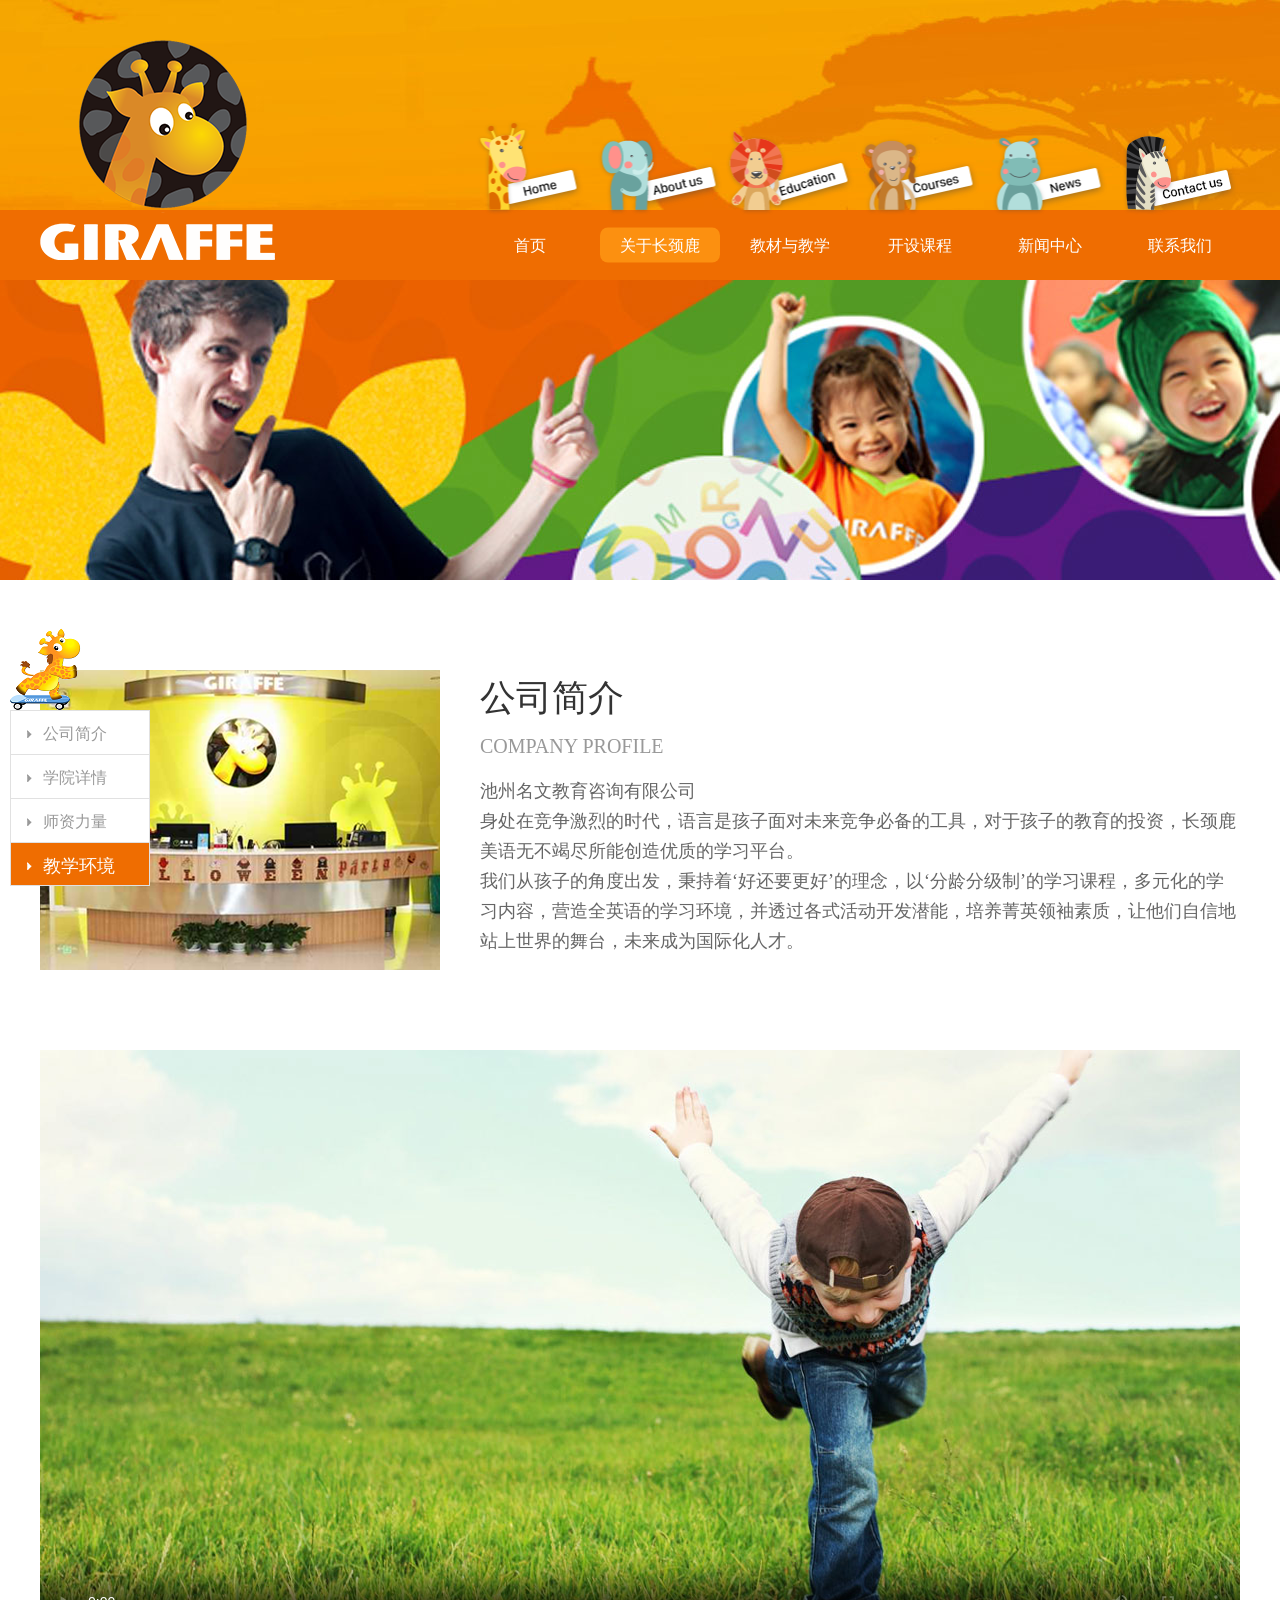
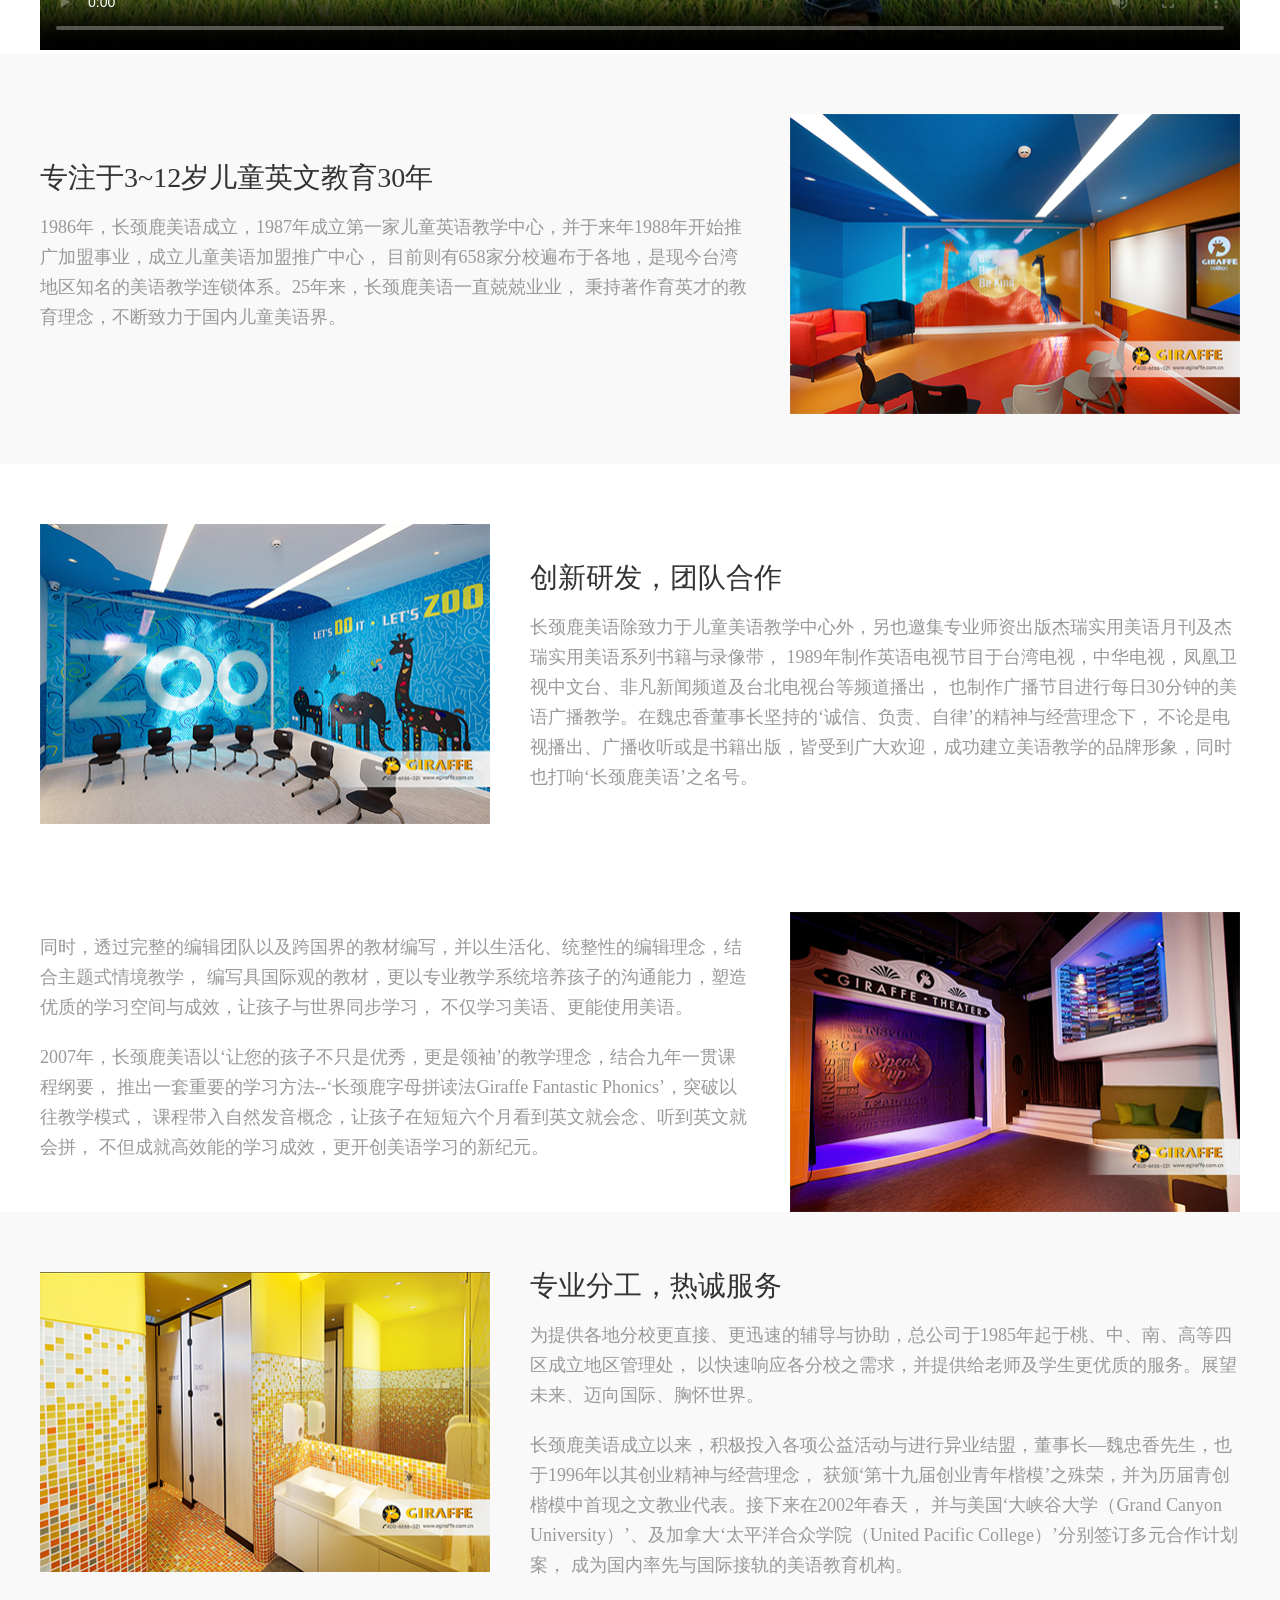
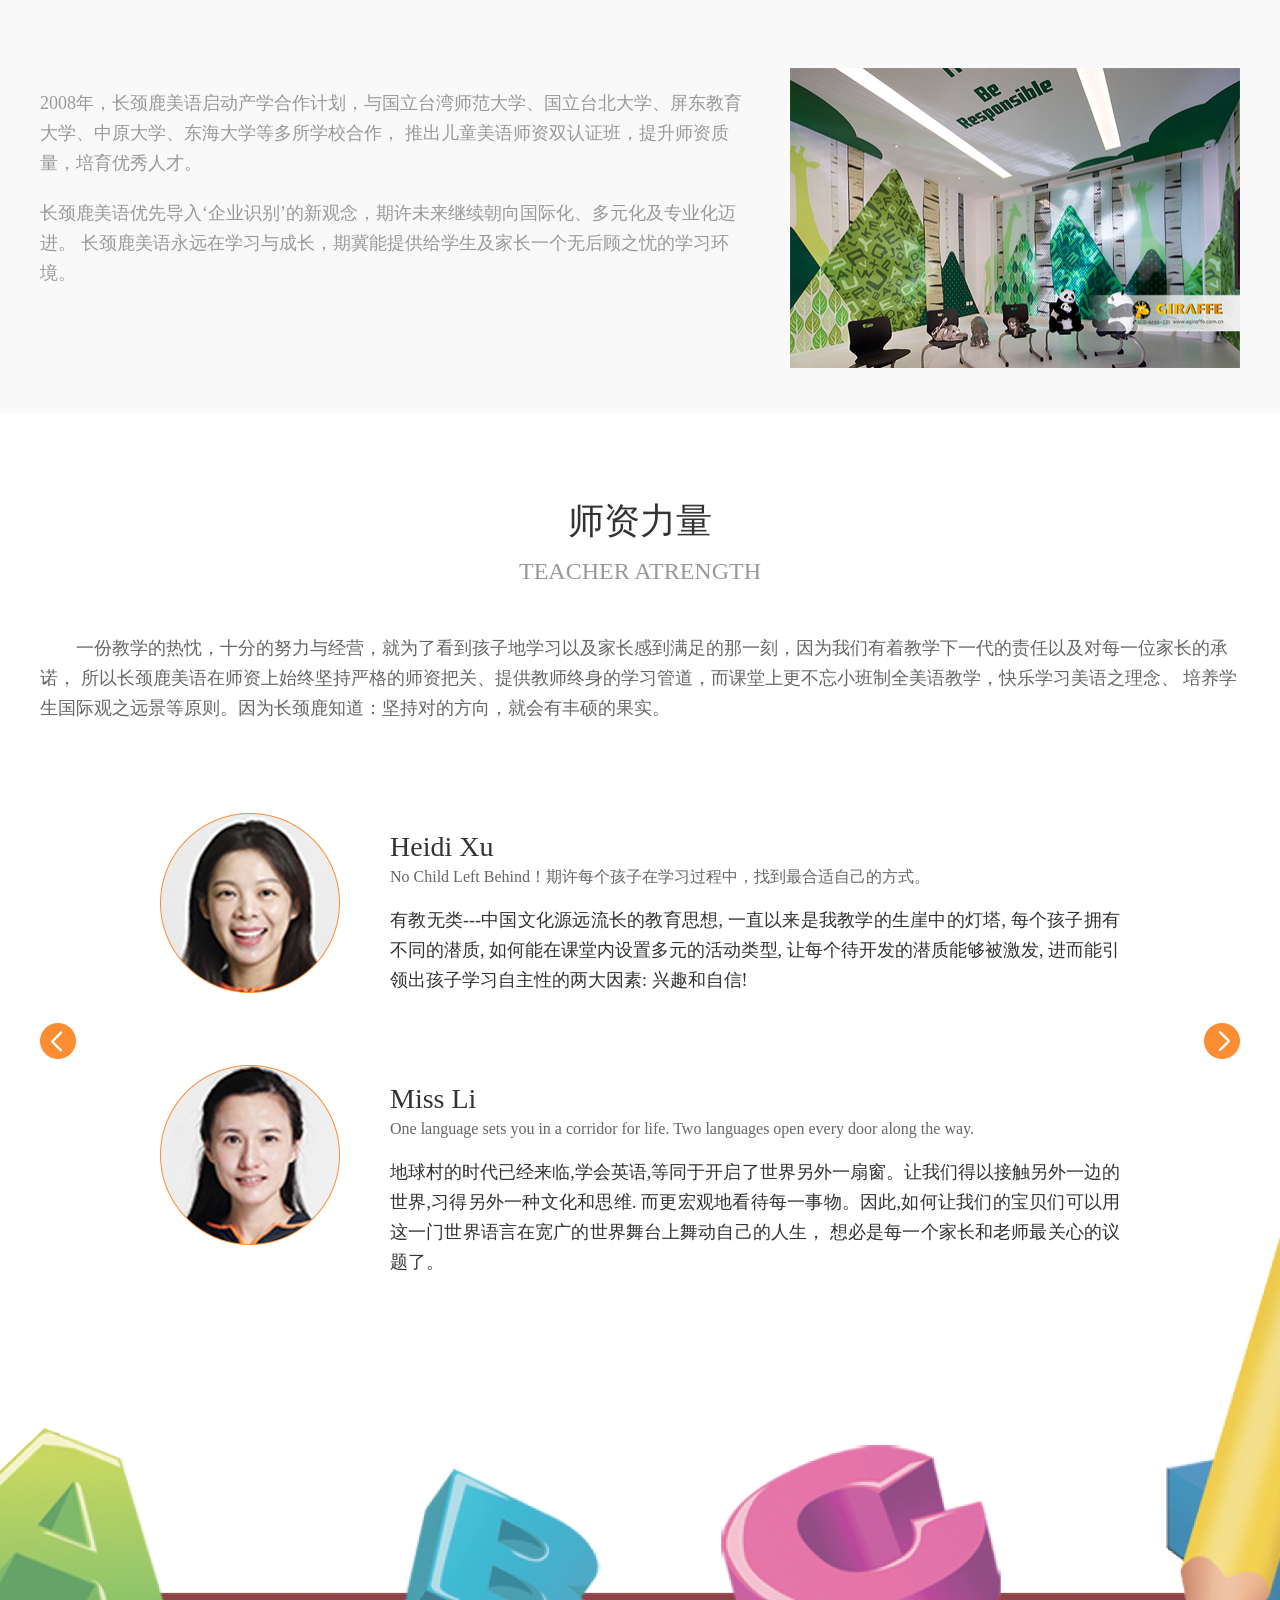
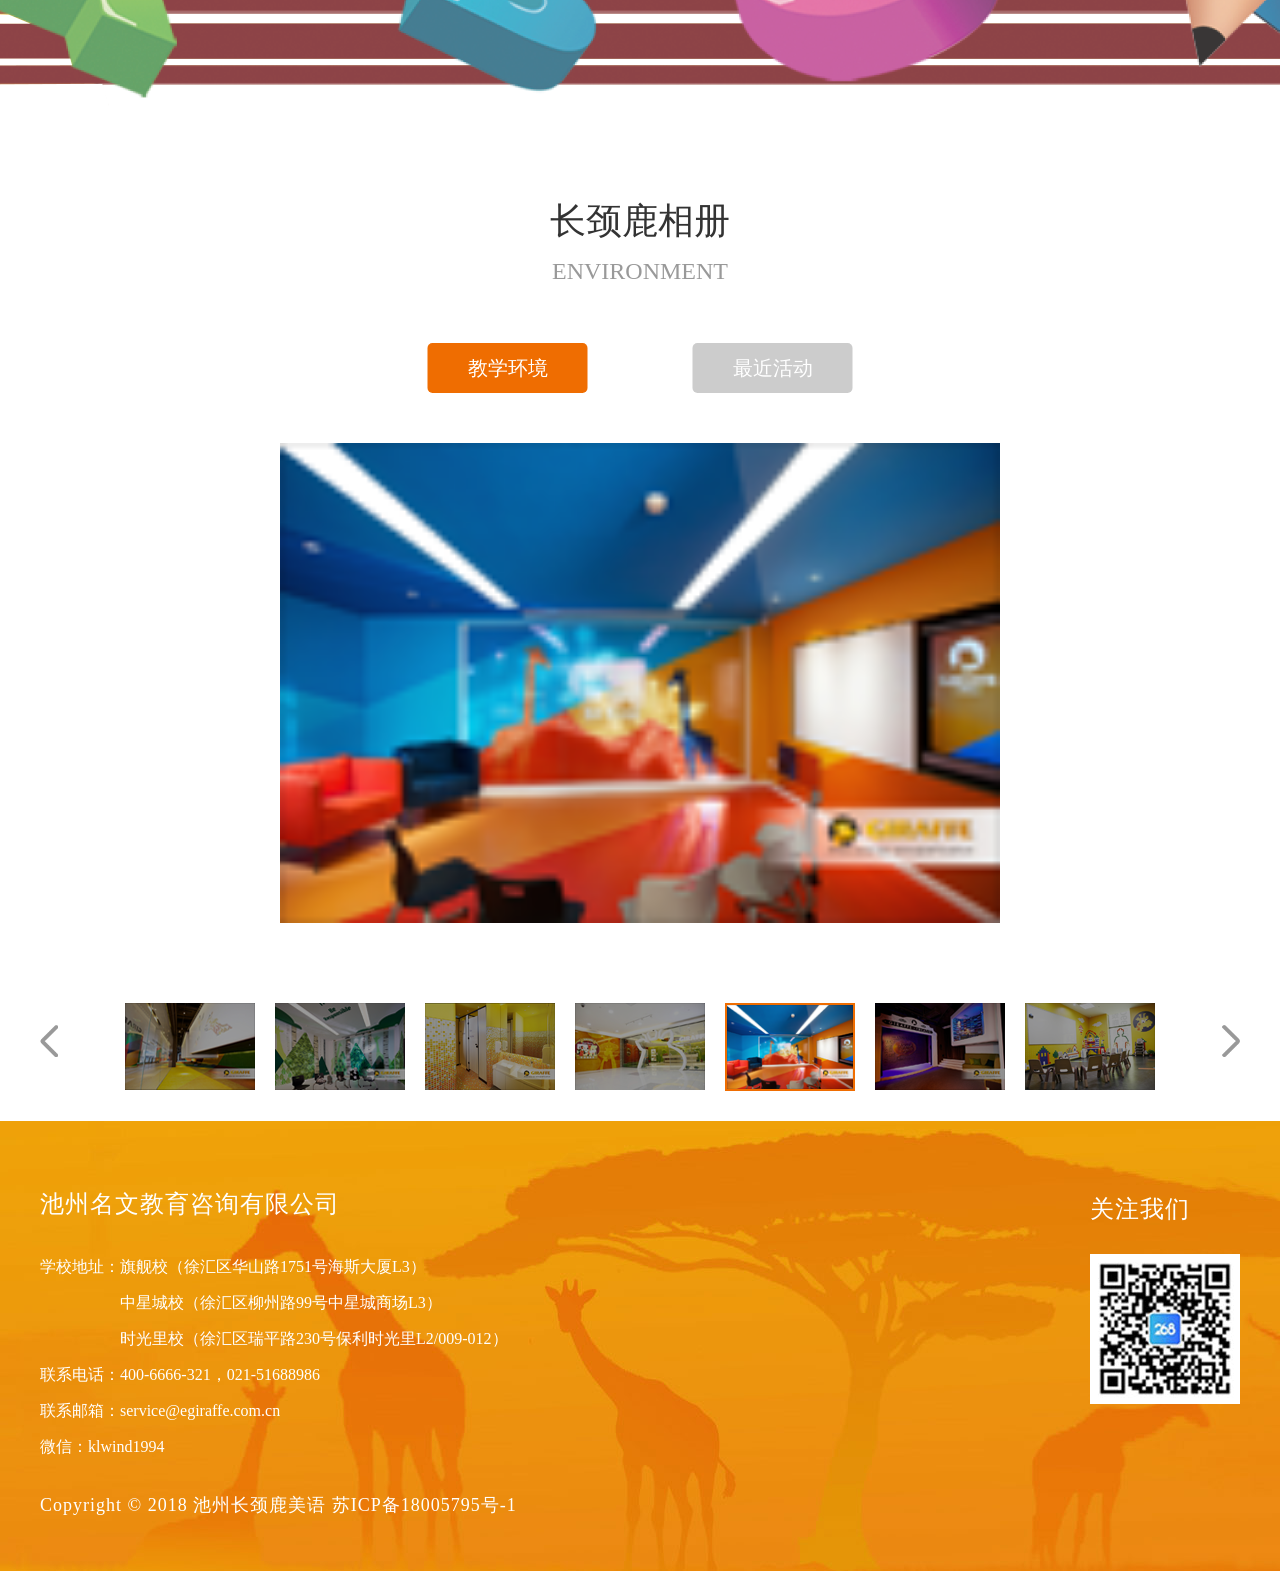
==== commit 41ca0c65: "version 2.0.1" ====
--- a/about_us.html
+++ b/about_us.html
@@ -429,6 +429,7 @@
                         </div>
                         <p class="info-item tel">联系电话：400-6666-321，021-51688986</p>
                         <p class="info-item email">联系邮箱：service@egiraffe.com.cn</p>
+                        <p class="info-item wexin">微信：klwind1994</p>
                     </div>
                 </div>
                 <div class="copyright">
--- a/css/common.css
+++ b/css/common.css
@@ -15,9 +15,6 @@
 }
 img {
   vertical-align: middle;
-}
-a {
-  color: #333 !important;
 }
 html {
   overflow-y: scroll;
@@ -315,9 +312,5 @@
   margin-top: 30px;
 }
 .footer .content .right-qrcode .qrcode > img {
-  opacity: .7;
-  transition: all .3s;
-}
-.footer .content .right-qrcode .qrcode:hover > img {
   opacity: 1;
 }
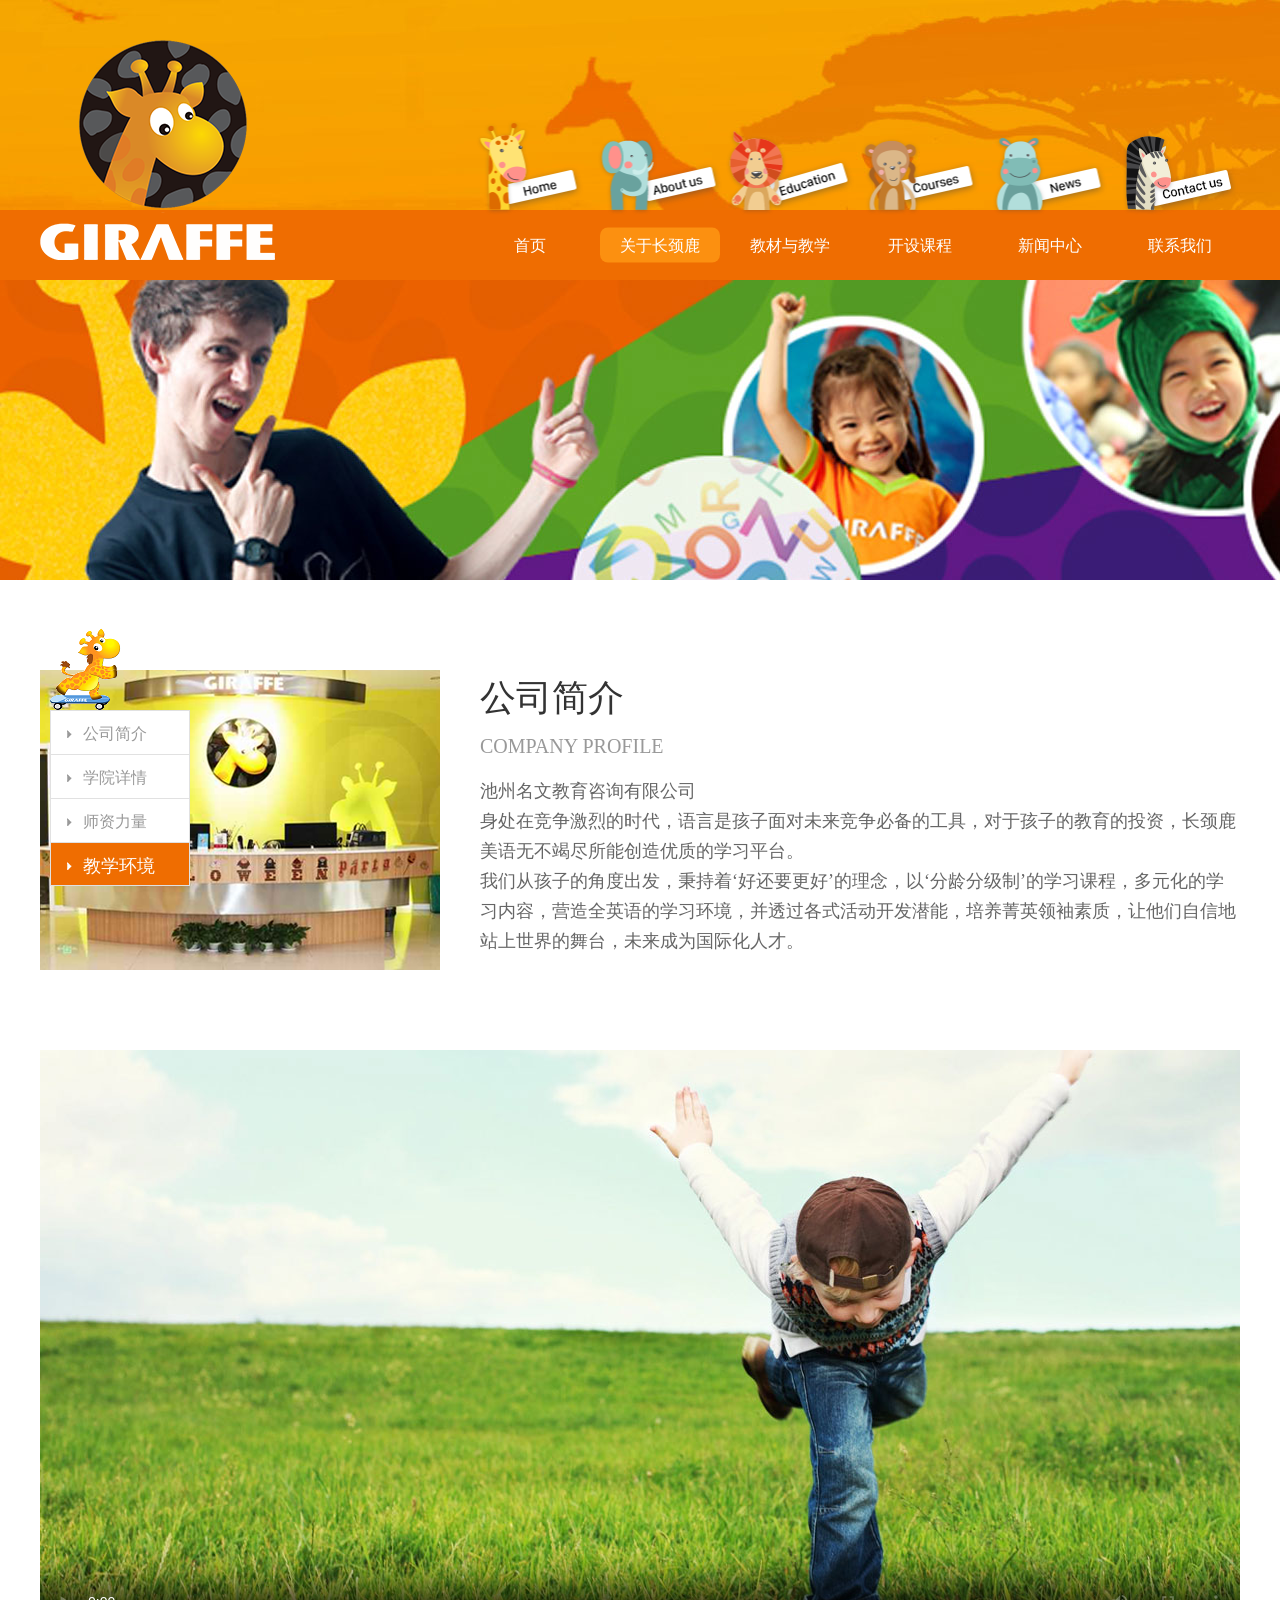
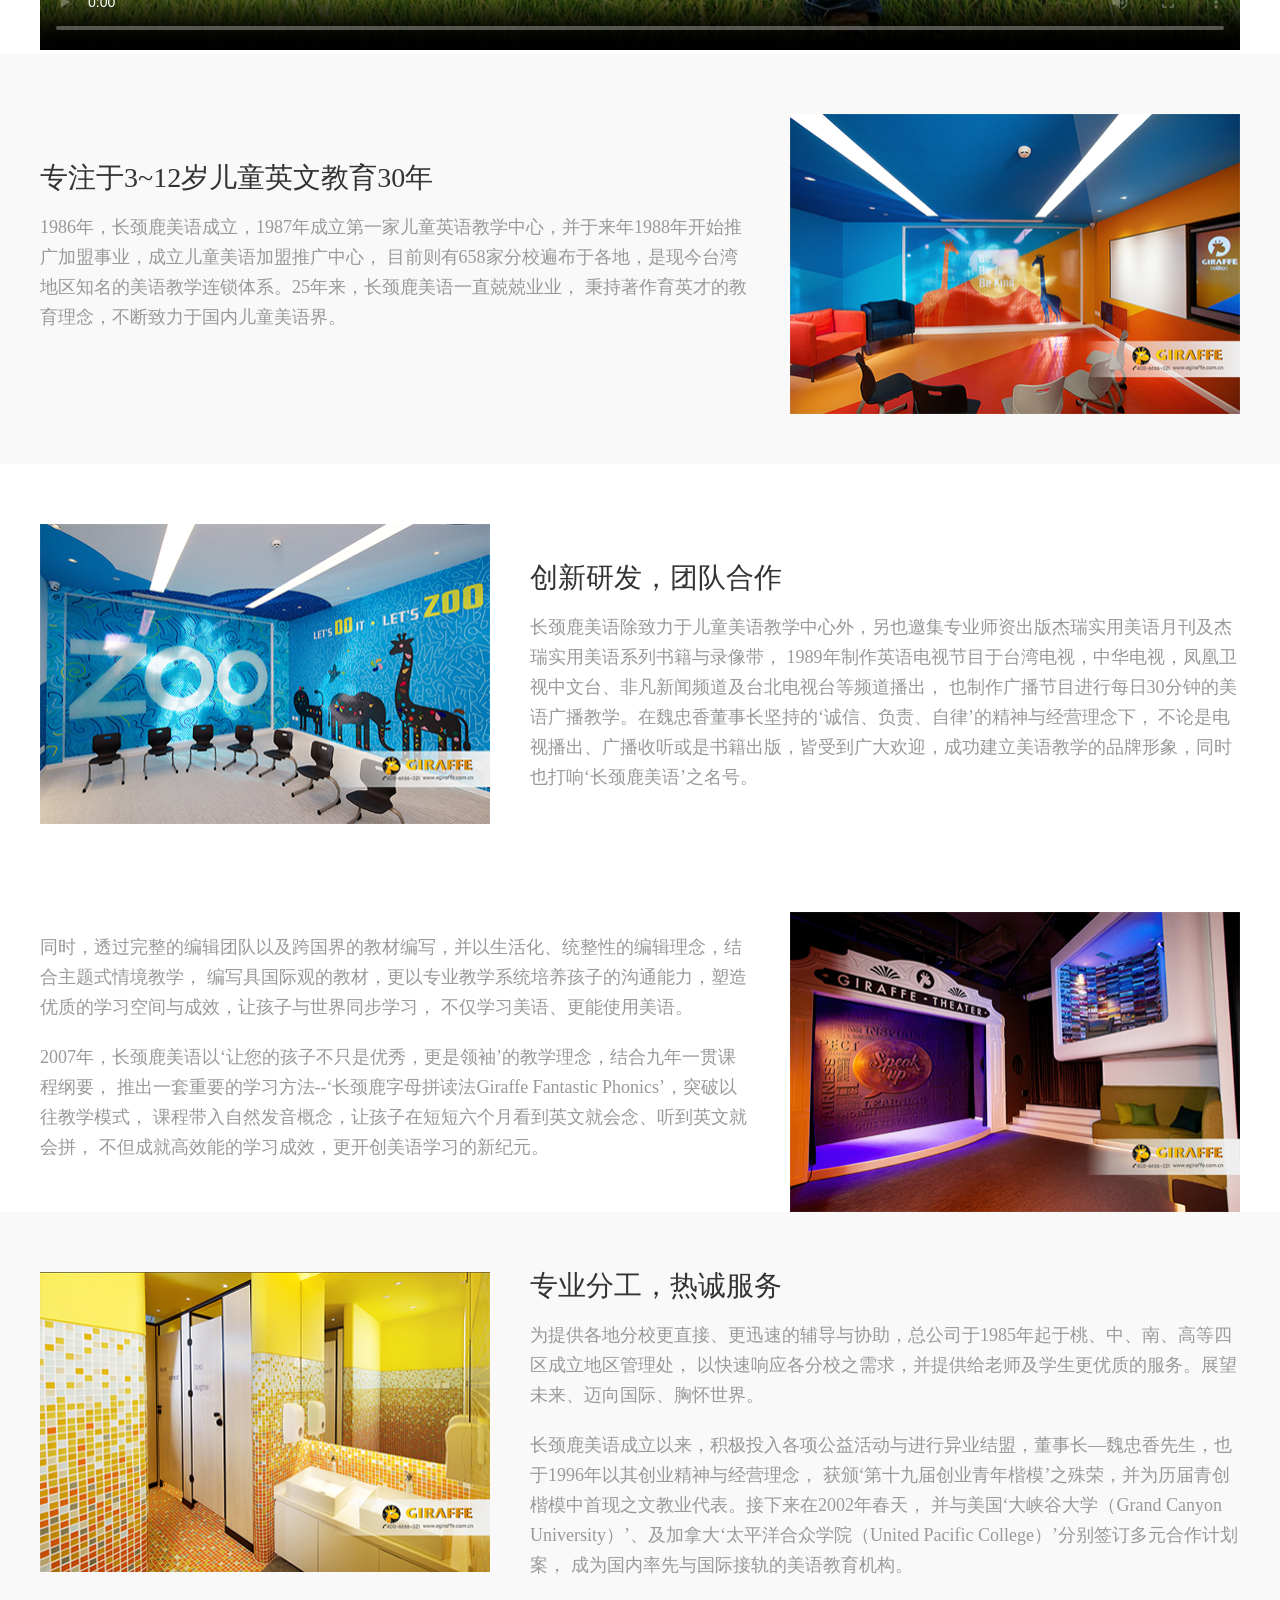
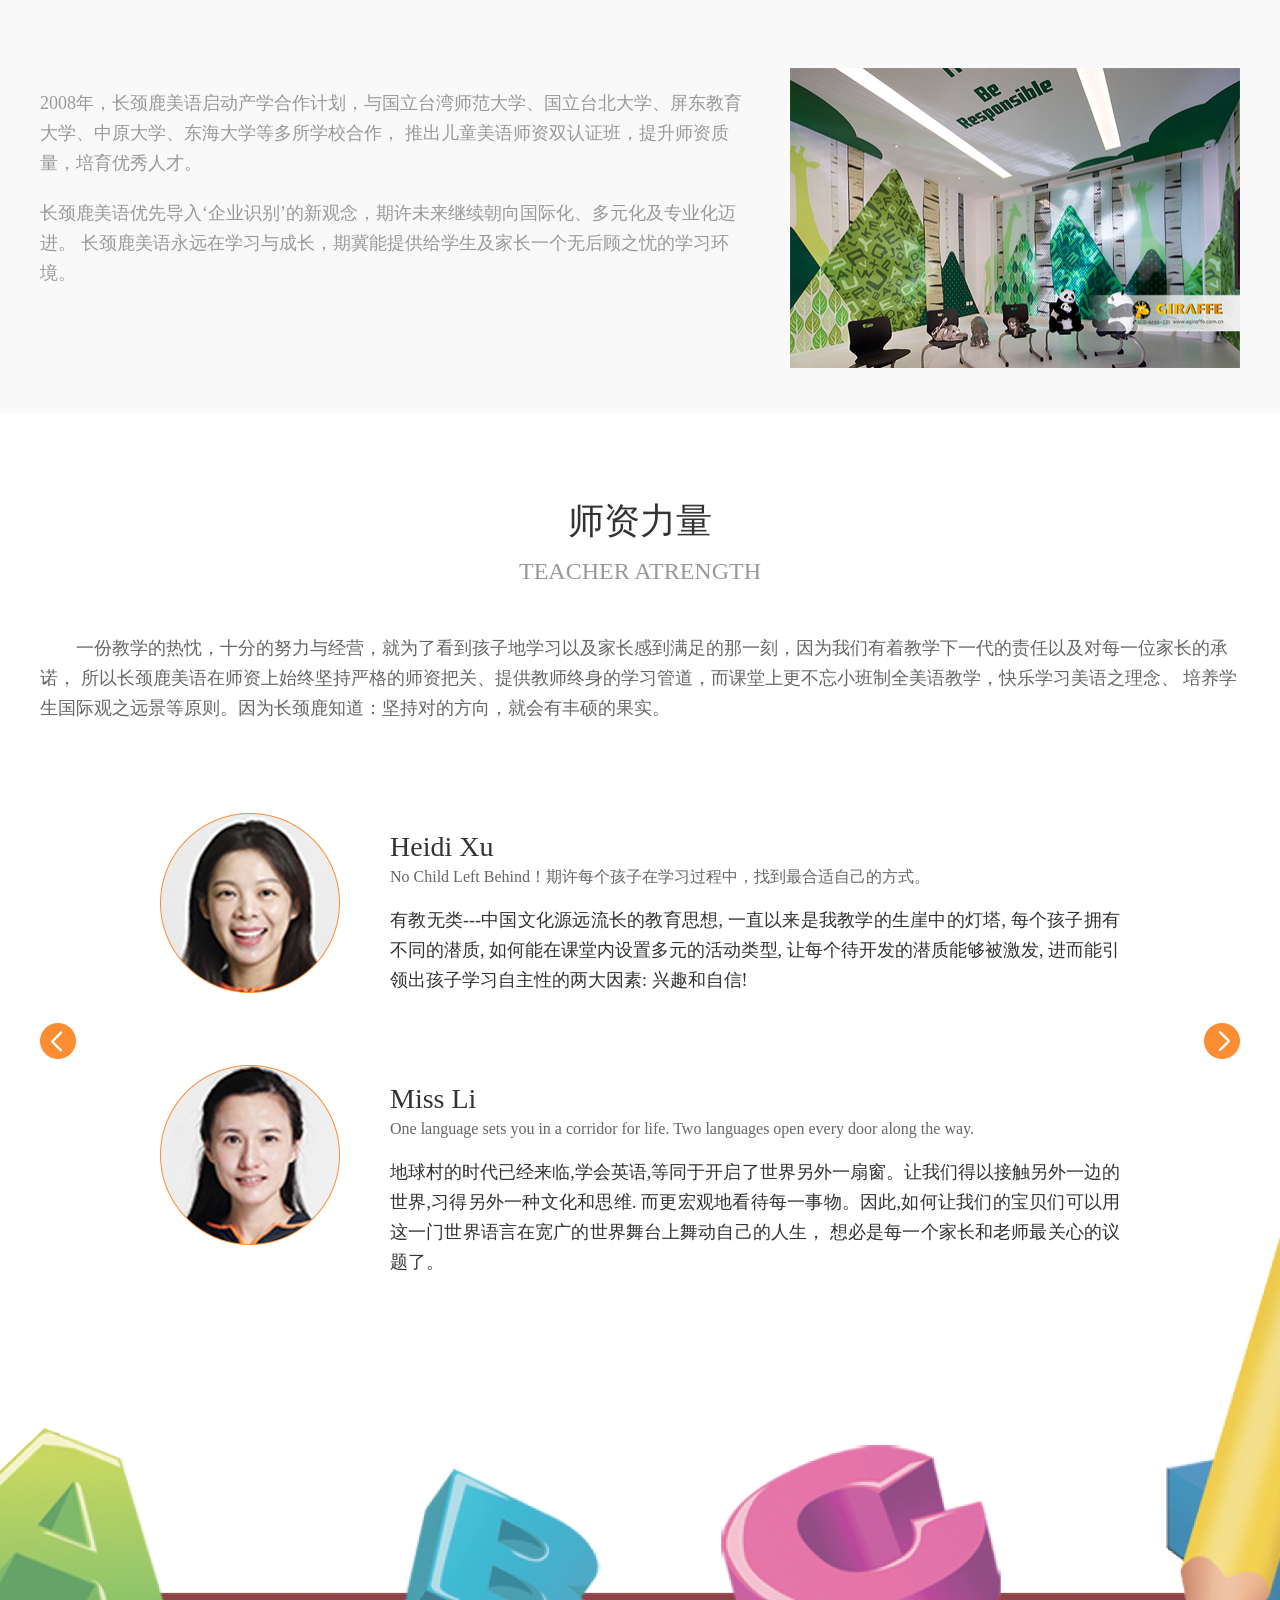
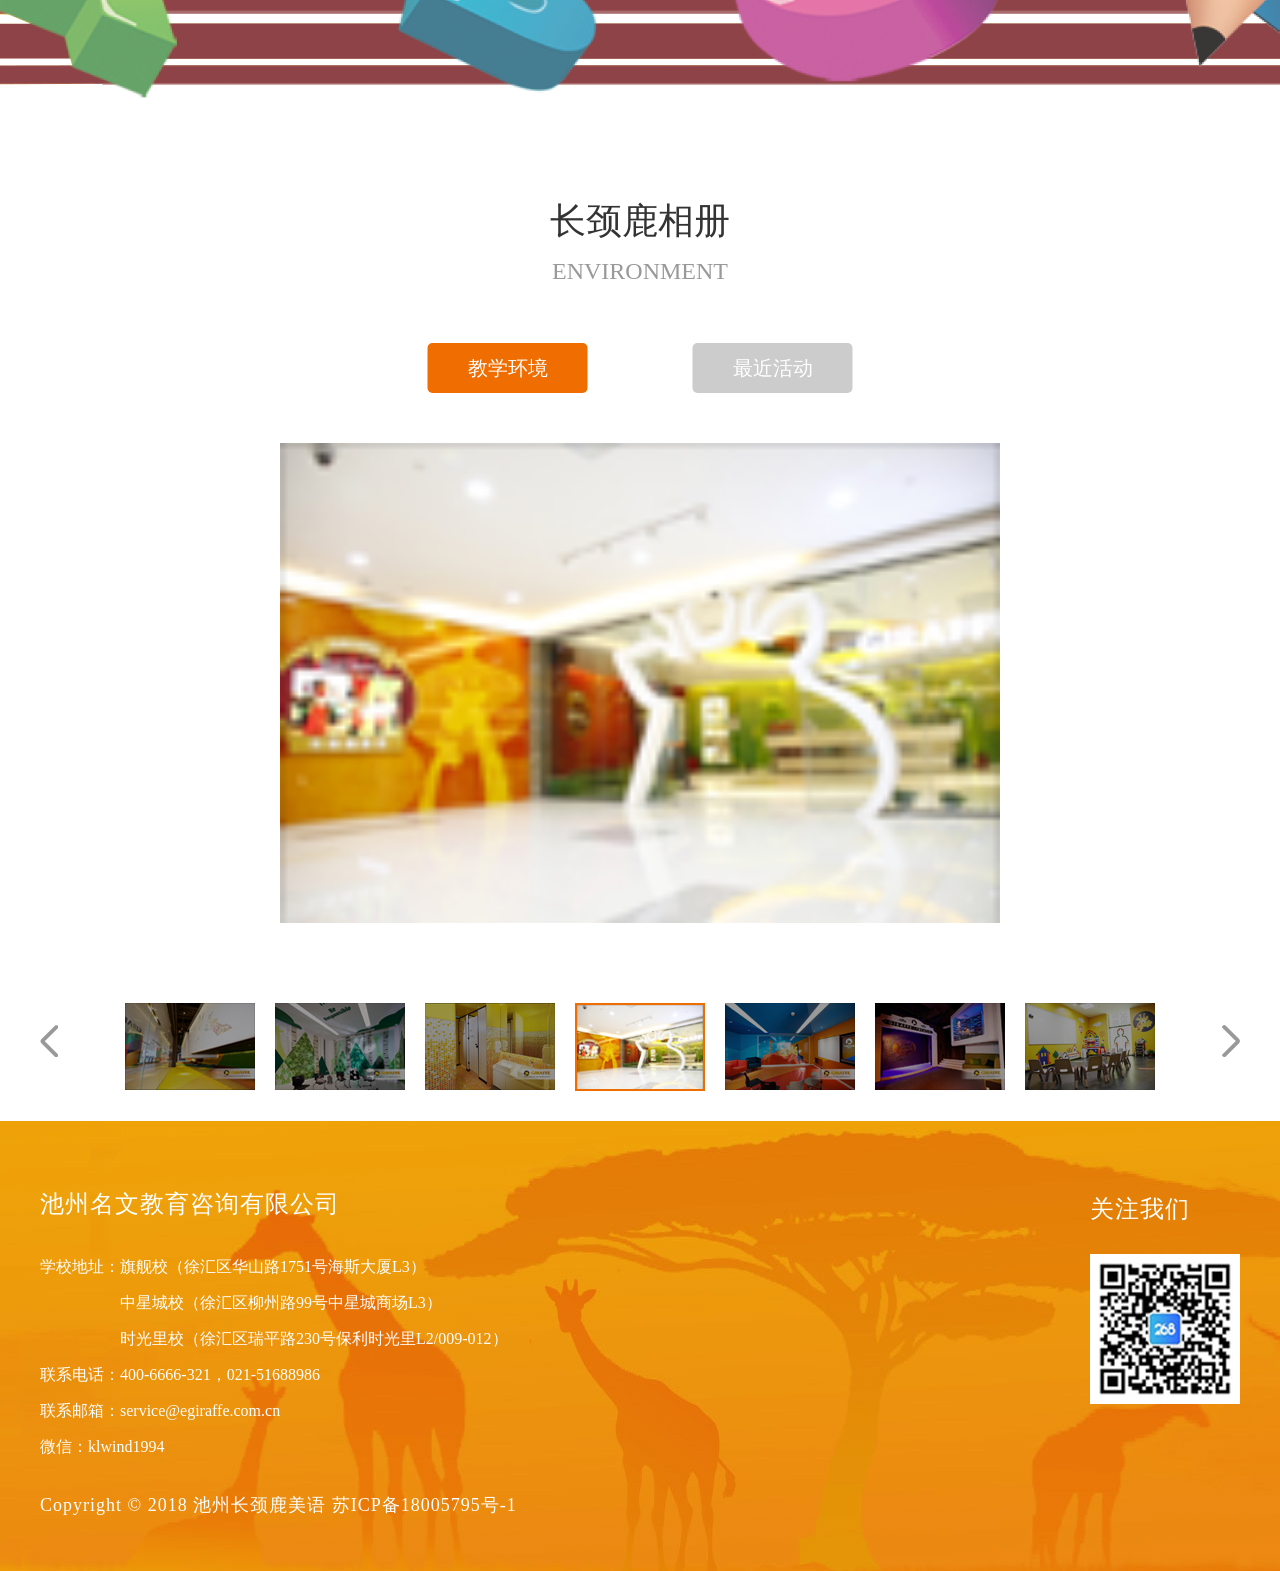
==== commit 41f24298: "version2.0.4" ====
--- a/about_us.html
+++ b/about_us.html
@@ -3,7 +3,7 @@
 
 <head>
     <meta charset="UTF-8">
-    <meta name="viewport" content="width=device-width, initial-scale=1.0">
+    <meta name="viewport" content="width=device-width,initial-scale=1,minimum-scale=1,maximum-scale=1,user-scalable=no">
     <meta http-equiv="X-UA-Compatible" content="ie=edge">
     <title>长颈鹿美语--关于长颈鹿</title>
     <link rel="stylesheet" href="css/reset.css">
@@ -94,7 +94,7 @@
             </div>
         </div>
     </div>
-    <div class="banner">
+    <div class="banner banner-pic">
         <img src="img/banner9.jpg" alt="">
         <!-- <h3 class="title special-font">长颈鹿美语</h3> -->
     </div>
--- a/css/common.css
+++ b/css/common.css
@@ -104,6 +104,10 @@
   bottom: 20px;
   z-index: 2;
 }
+.top-nav .nav-bar .pos-center {
+  bottom: 50%;
+  transform: translateY(50%);
+}
 .top-nav .nav-bar .r-nav {
   float: right;
 }
@@ -171,6 +175,13 @@
 .top-nav .nav-bar .r-nav .item-current .item_link {
   background-color: #fc9010;
   border-radius: 8px;
+}
+.fix-nav {
+  position: fixed;
+  top: 0;
+  left: 0;
+  width: 100%;
+  z-index: 999;
 }
 .banner {
   position: relative;
--- a/css/index.css
+++ b/css/index.css
@@ -25,7 +25,7 @@
 }
 .index-aside-nav {
   position: fixed;
-  right: 130px;
+  right: 50px;
   top: 60%;
   transform: translateY(-50%);
   width: 110px;
--- a/css/about_us.css
+++ b/css/about_us.css
@@ -7,7 +7,7 @@
 }
 @media screen and (max-width: 1920px) {
   .aside-nav {
-    left: 10px!important;
+    left: 50px!important;
   }
   .szll {
     width: 100%;
@@ -75,7 +75,7 @@
 }
 .about_main .fixed {
   position: fixed;
-  top: 130px;
+  top: 200px;
   z-index: 1000;
 }
 .about_main .column-wrapper .column1 {
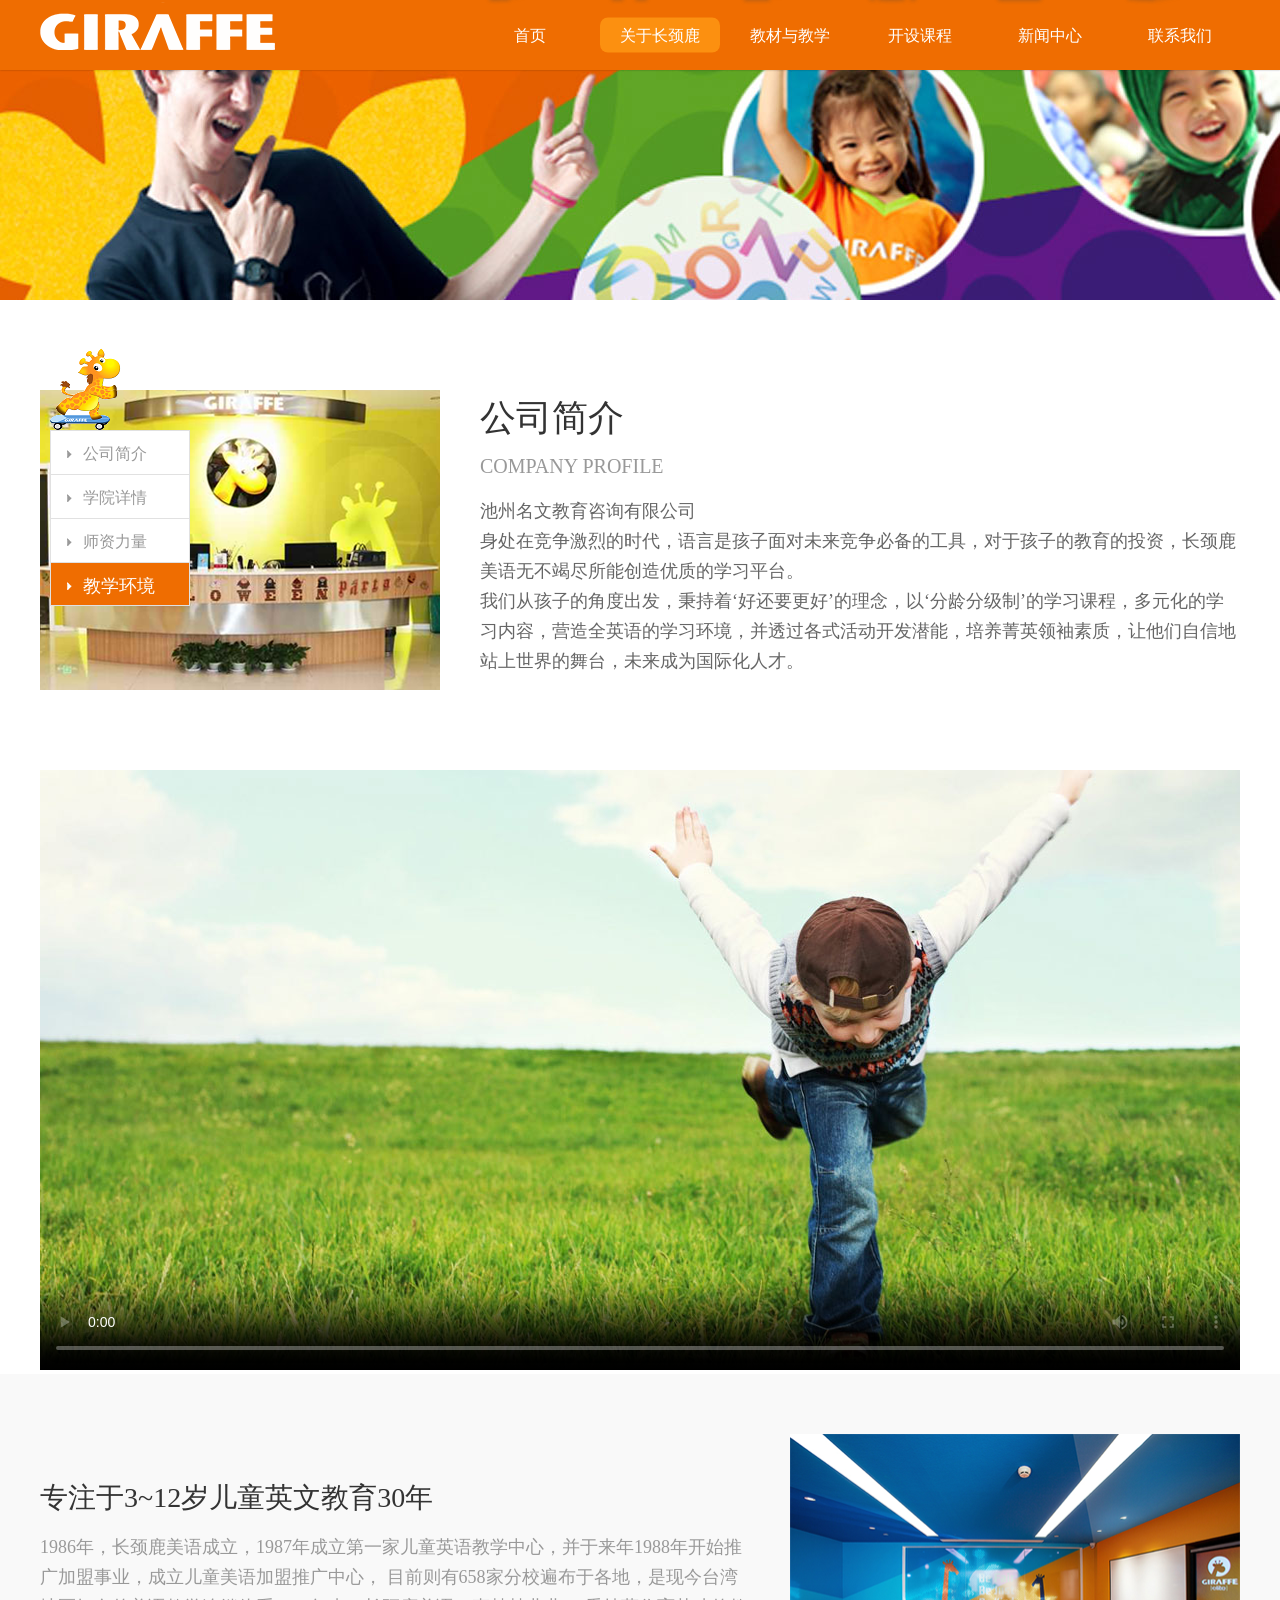
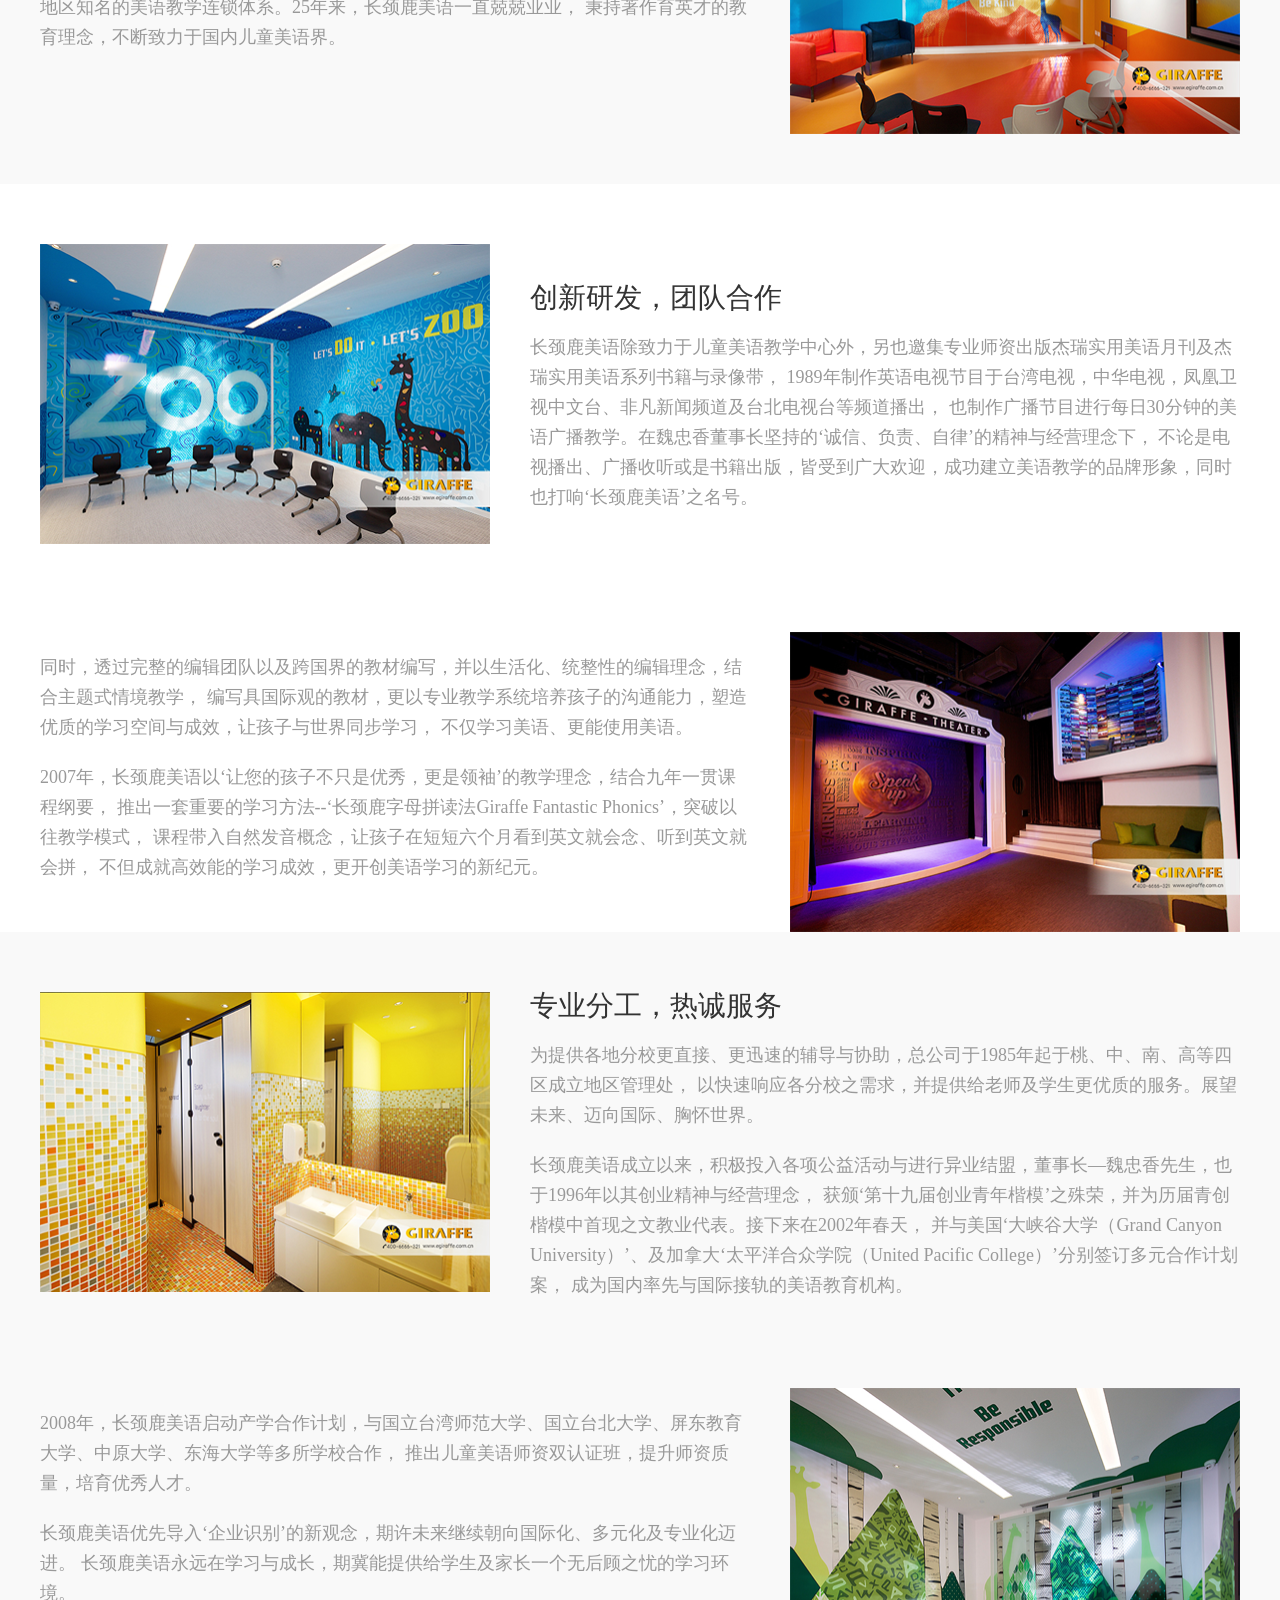
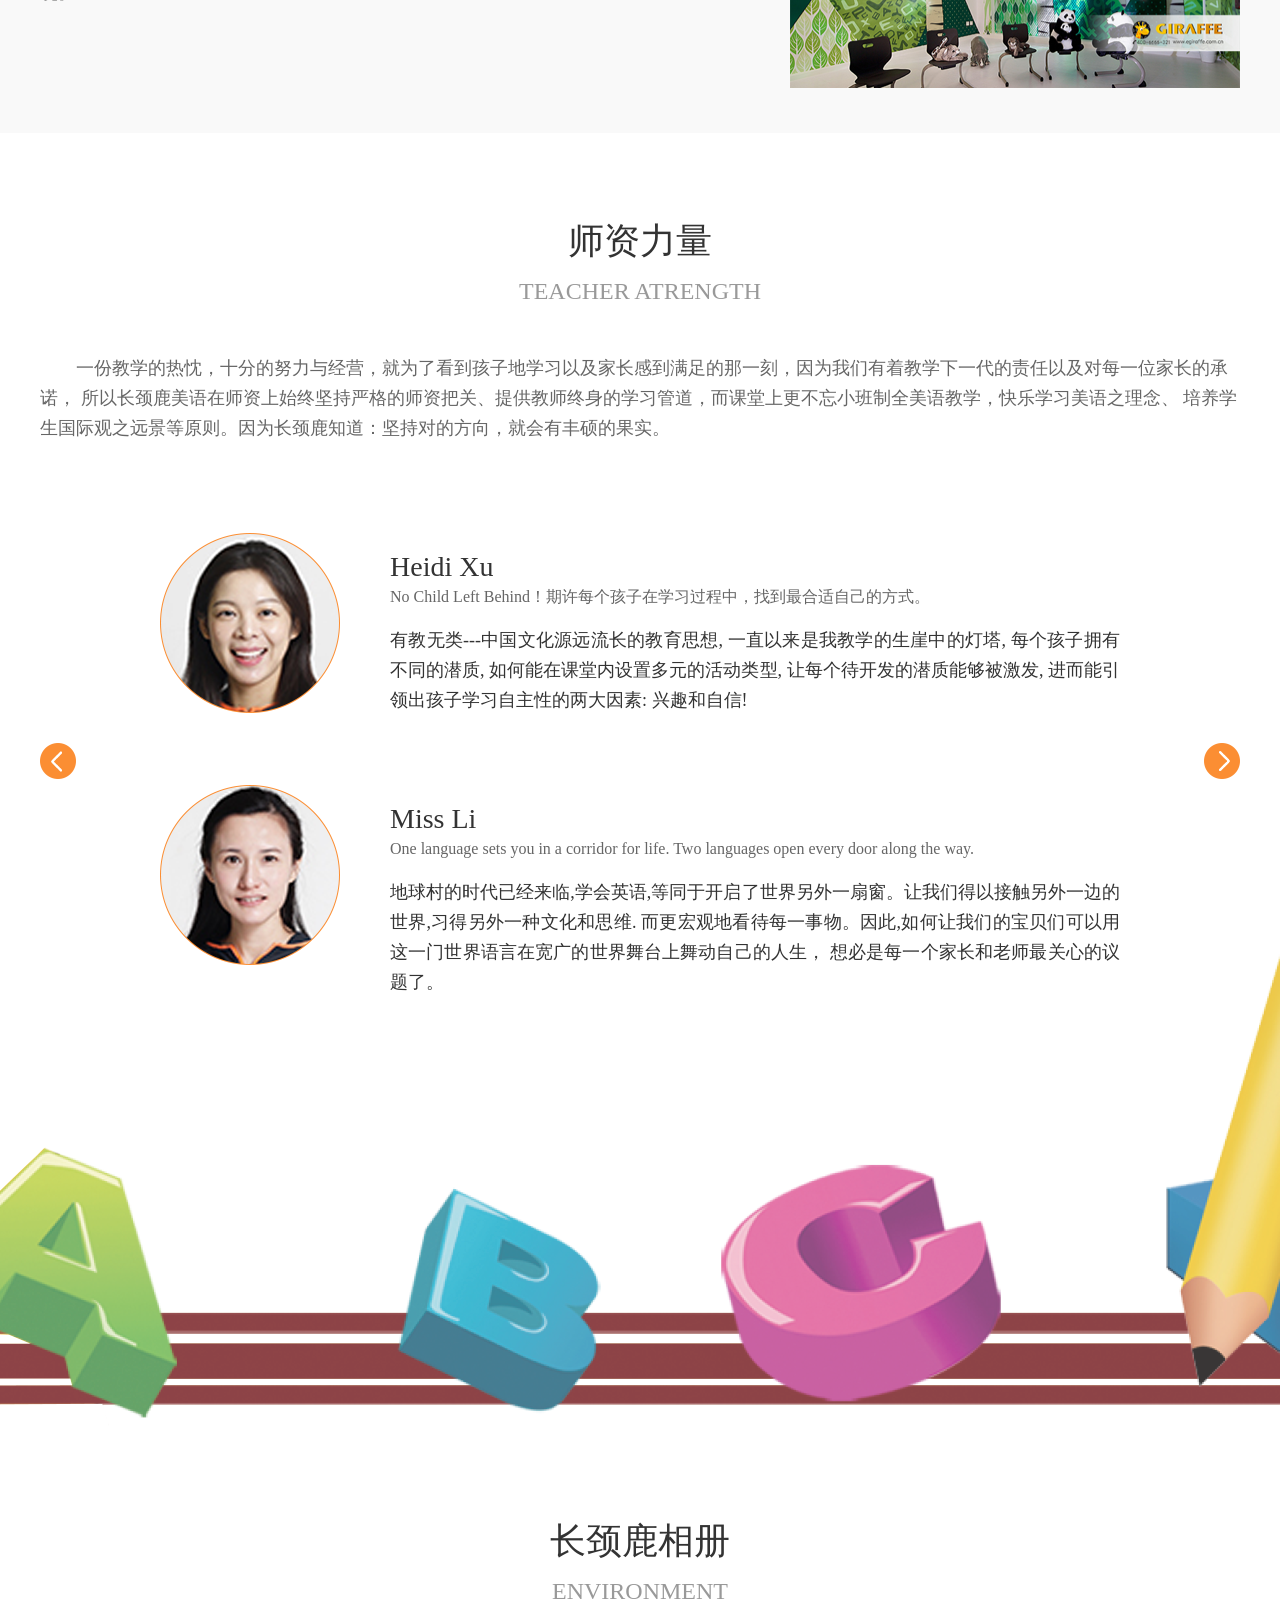
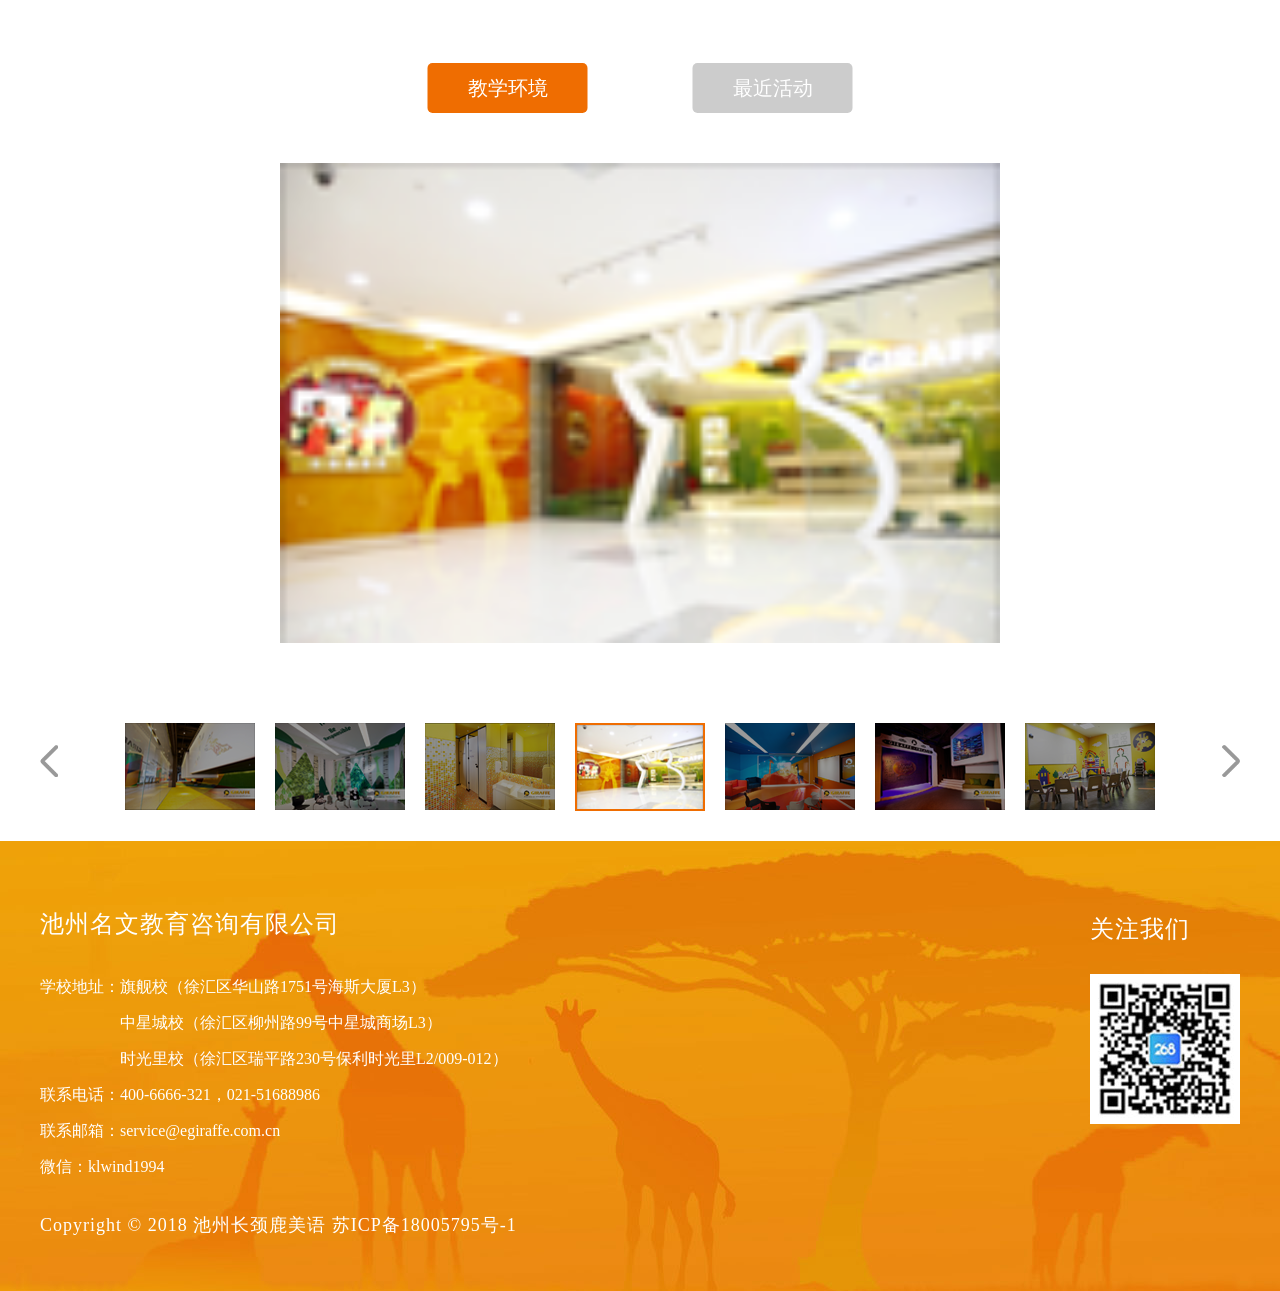
==== commit 9ded8dac: "20181126--pc网页移动端正常缩放调整" ====
--- a/about_us.html
+++ b/about_us.html
@@ -3,12 +3,12 @@
 
 <head>
     <meta charset="UTF-8">
-    <meta name="viewport" content="width=device-width,initial-scale=1,minimum-scale=1,maximum-scale=1,user-scalable=no">
+    <!-- <meta name="viewport" content="width=device-width,initial-scale=1,minimum-scale=1,maximum-scale=1,user-scalable=no"> -->
     <meta http-equiv="X-UA-Compatible" content="ie=edge">
     <title>长颈鹿美语--关于长颈鹿</title>
     <link rel="stylesheet" href="css/reset.css">
     <link rel="stylesheet" href="css/common.css">
-    <link rel="stylesheet" href="css/index.css">
+    <!-- <link rel="stylesheet" href="css/index.css"> -->
     <link rel="stylesheet" href="css/about_us.css">
     <link rel="stylesheet" href="css/swiper.min.css">
     <!-- <link rel="stylesheet" href="css/hover-min.css"> -->
@@ -21,8 +21,8 @@
 
 <body>
     <div class="top-container">
-        <div class="bg">
-            <img src="img/head.jpg" alt="">
+        <div class="bg" style="background-image:url('img/head.jpg')">
+            <!-- <img src="img/head.jpg" alt=""> -->
         </div>
         <div class="top-nav">
             <div class="w1200 nav-bar">
--- a/css/index.css
+++ b/css/index.css
@@ -1,18 +1,13 @@
 /*首页 样式*/
+body {
+  padding-top: 0;
+}
 .firstPage {
   height: 100vh;
-}
-.firstPage .top-container {
-  position: absolute;
-  top: 0;
-  left: 0;
-  width: 100%;
-  z-index: 100;
+  padding-top: 280px;
 }
 .firstPage .banner {
-  height: 100vh;
-  padding-top: 280px;
-  box-sizing: border-box;
+  height: 100%;
 }
 .firstPage .banner .swiper-container {
   height: 100%;
